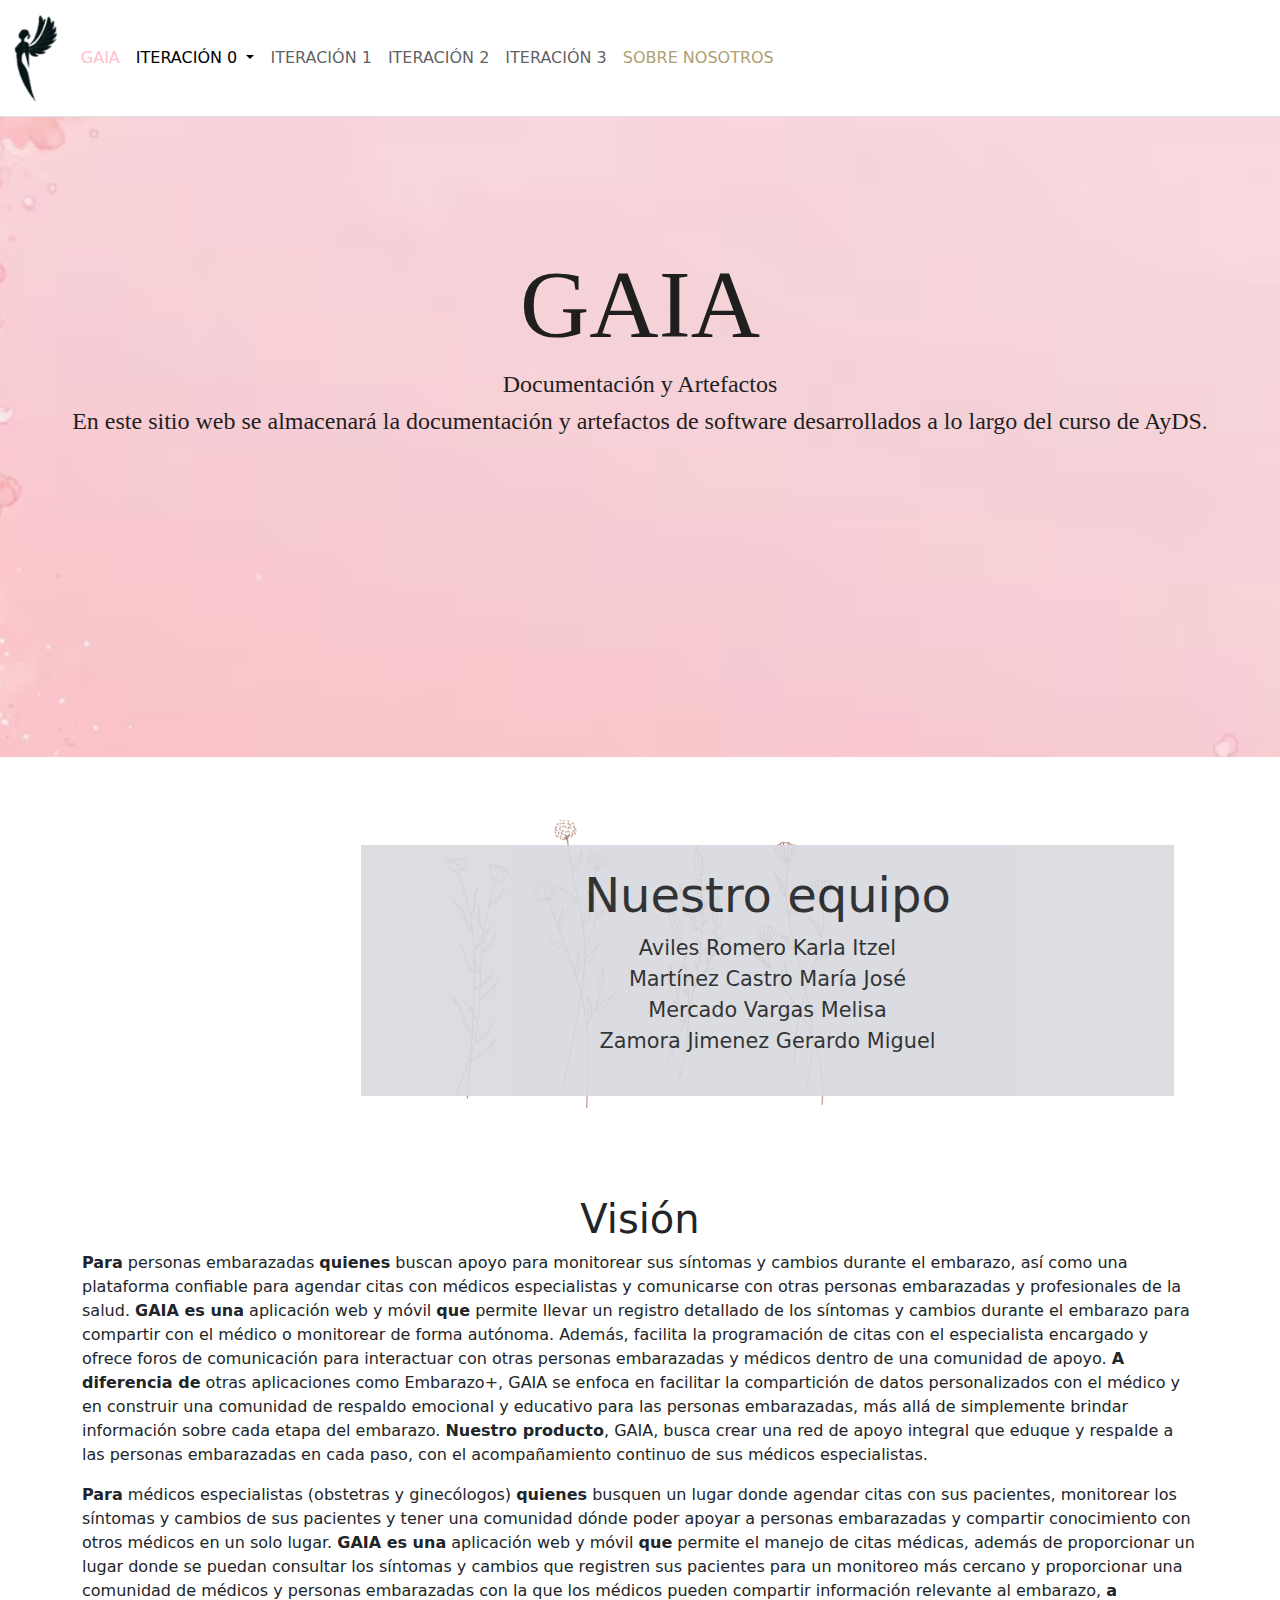
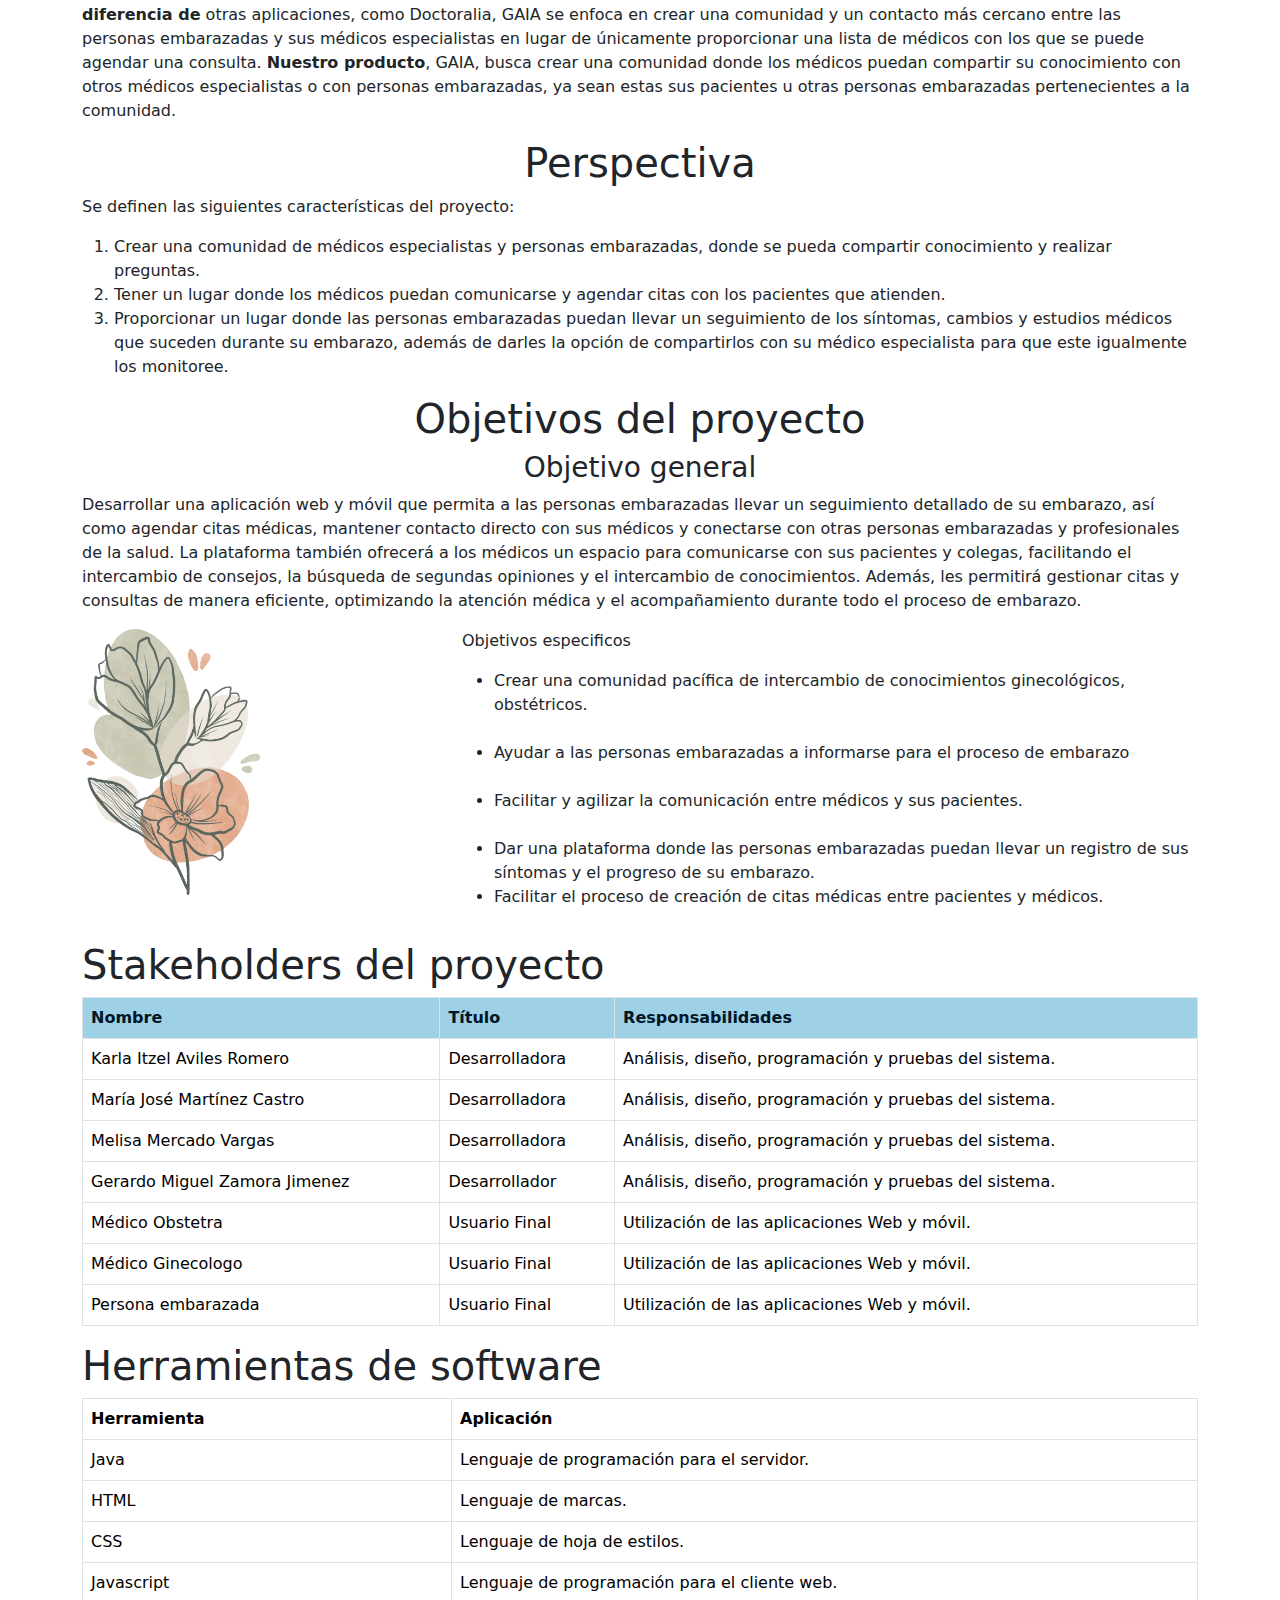
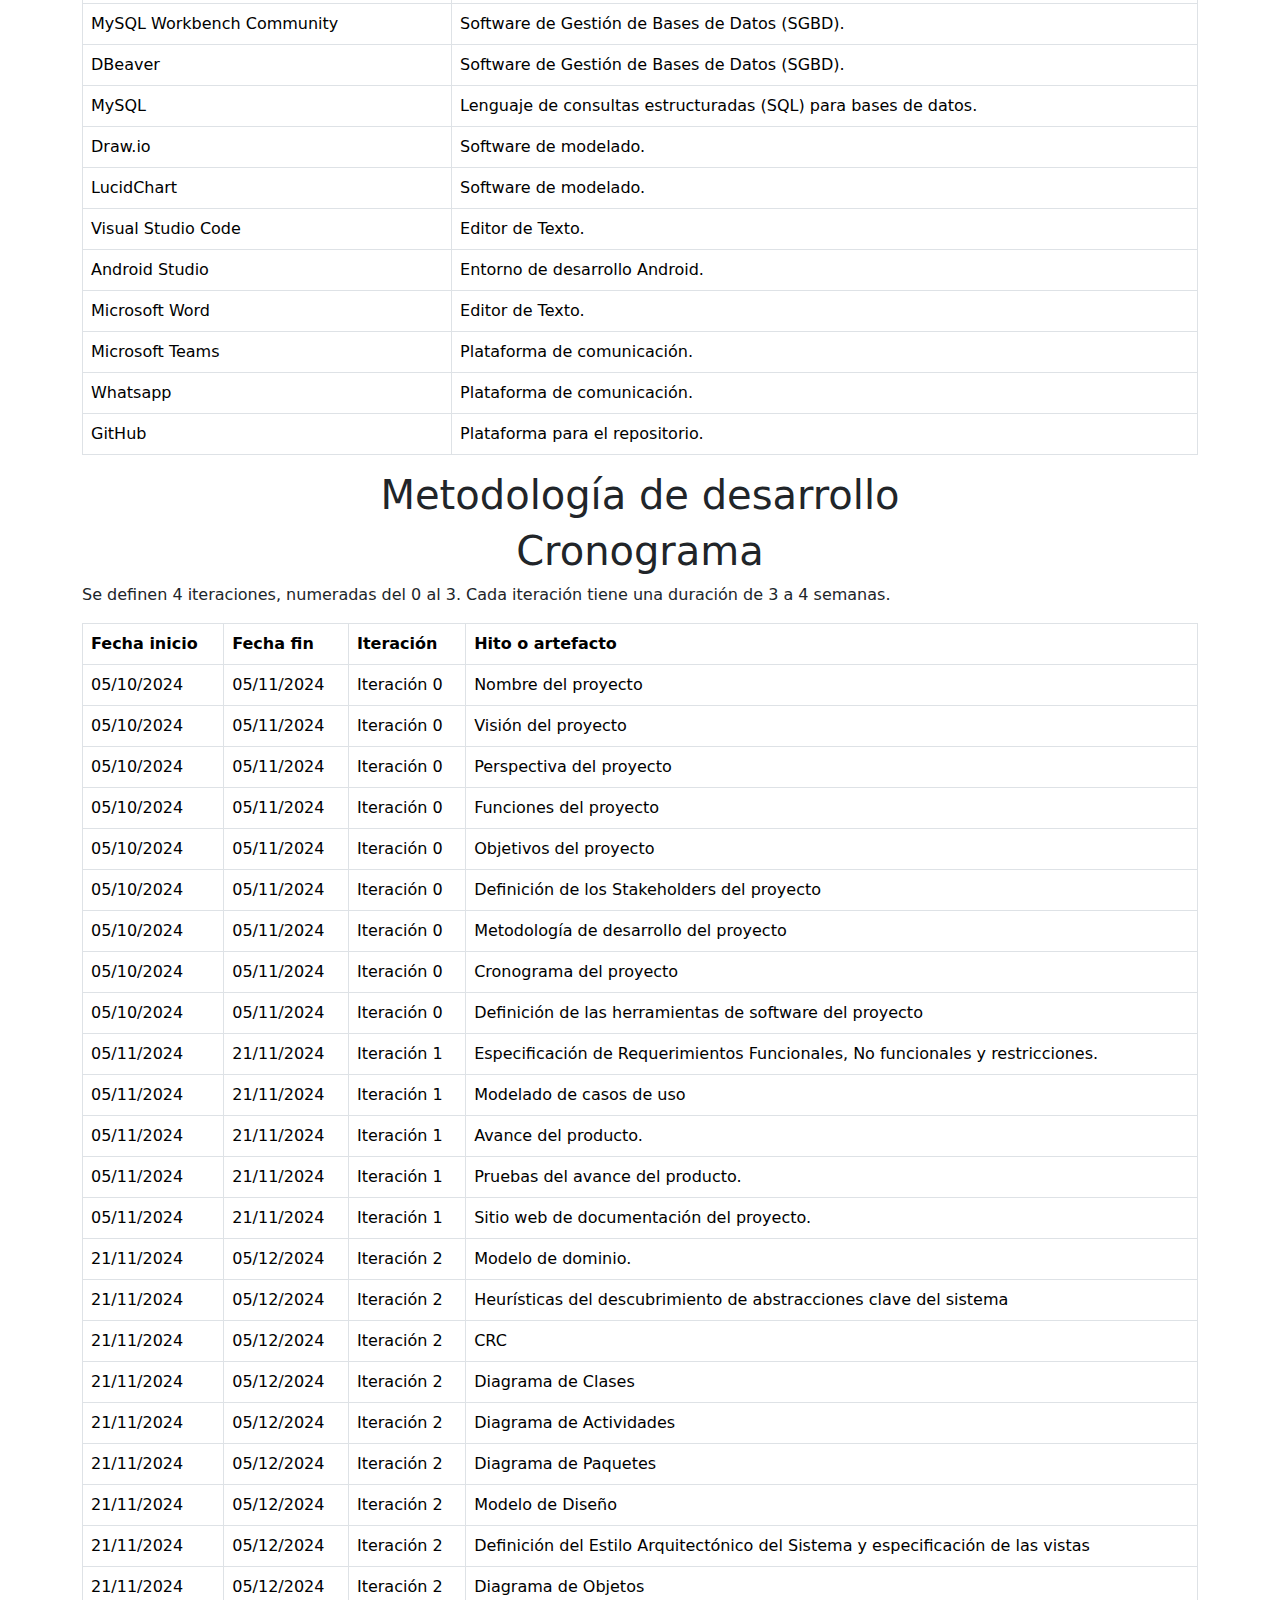
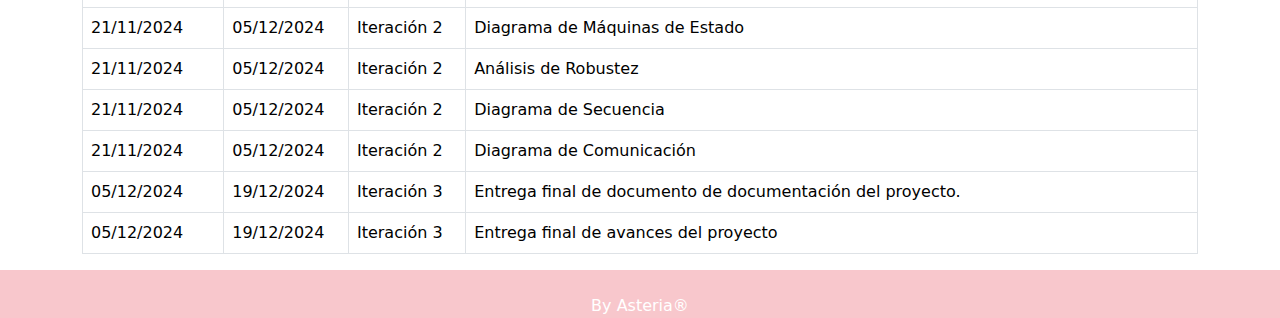
==== index.html @ d3765092 "diagrama de paquetes + fechas de iteraciones" ====
<!DOCTYPE html>
<html lang="en" dir="ltr">
  <head>
    <link href="https://cdn.jsdelivr.net/npm/bootstrap@5.3.3/dist/css/bootstrap.min.css" rel="stylesheet" integrity="sha384-QWTKZyjpPEjISv5WaRU9OFeRpok6YctnYmDr5pNlyT2bRjXh0JMhjY6hW+ALEwIH" crossorigin="anonymous">
    <script src="https://cdn.jsdelivr.net/npm/bootstrap@5.3.3/dist/js/bootstrap.bundle.min.js" integrity="sha384-YvpcrYf0tY3lHB60NNkmXc5s9fDVZLESaAA55NDzOxhy9GkcIdslK1eN7N6jIeHz" crossorigin="anonymous"></script>
    <meta charset="utf-8">
    <link rel="stylesheet" href="rhea.css" media="screen">
    <link id="u-theme-google-font" rel="stylesheet" href="https://fonts.googleapis.com/css?family=Roboto:100,100i,300,300i,400,400i,500,500i,700,700i,900,900i|Open+Sans:300,300i,400,400i,600,600i,700,700i,800,800i">
    <title>GAIA</title>
  </head>
  <body bgcolor="#000E29">
    <nav class="navbar navbar-expand-lg border-bottom" style="background-color: white;">
        <div class="container-fluid">
          <a class="navbar-brand" href="#"><img src="img/logo2.png" class="logo" alt="logo"></a>
          <button class="navbar-toggler" type="button" data-bs-toggle="collapse" data-bs-target="#navbarSupportedContent" aria-controls="navbarSupportedContent" aria-expanded="false" aria-label="Toggle navigation">
            <span class="navbar-toggler-icon"></span>
          </button>
          <div class="collapse navbar-collapse" id="navbarSupportedContent">
            <ul class="navbar-nav me-auto mb-2 mb-lg-0">
              <li class="nav-item">
                <a class="nav-link active" aria-current="page" href="#" style="color: pink;">GAIA</a>
              </li>
              <li class="nav-item dropdown">
                <a class="nav-link dropdown-toggle active" href="index.html" role="button" data-bs-toggle="dropdown" aria-expanded="false">
                  ITERACIÓN 0
                </a>
                <ul class="dropdown-menu">
                  <li><a class="dropdown-item" href="index.html">Inicio</a></li>
                  <li><a class="dropdown-item" href="requerimientos.html">RF, RNF, RX, BR</a></li>
                  <li><a class="dropdown-item" href="contexto.html">Diagramas de contexto</a></li>
                  <li><a class="dropdown-item" href="cdu.html">Casos de uso</a></li>
                  <li><a class="dropdown-item" href="domcrc.html">Modelo de dominio</a></li>
                  <li><a class="dropdown-item" href="clases.html">Diagrama de clases y E-R</a></li>
                  <li><a class="dropdown-item" href="paquetes.html">Diagrama de paquetes</a></li>
                </ul>
              </li>
              <li class="nav-item">
                <a class="nav-link" href="iter1.html">ITERACIÓN 1</a>
              </li>
              <li class="nav-item">
                <a class="nav-link" href="iter2.html">ITERACIÓN 2</a>
              </li>
              <li class="nav-item">
                <a class="nav-link" href="iter3.html">ITERACIÓN 3</a>
              </li>
              <li class="nav-item float-right ">
                <a class="nav-link" href="Asteria.html" style="color:#AD9F71">SOBRE NOSOTROS</a>
              </li>
            </ul>
          </div>
        </div>
      </nav>
      <section class="background_intro_rhea" name="nombre" id="nombre">
        <h1 class="h1_title"><center>GAIA</center></h1>
        <h5 class="text_title"><center>Documentación y Artefactos</center></h5>
        <h6 class="text_title"><center>En este sitio web se almacenará la documentación y artefactos de software desarrollados a lo largo del curso de AyDS.</center></h6>
      </section>
      <div class="container">
        <section name="descyequipo" id="descyequipo">
          <div class="contenedor">
            <div><center>
              <img src="img/flores.png" alt="flores" class="img_filo"></center>
            </div>
            <div class="filo_box">
                <h1 class="filo_title"><center>Nuestro equipo</center></h1>
              <center><p class="filo_text" align="center">Aviles Romero Karla Itzel<br>Martínez Castro María José<br>Mercado Vargas Melisa<br>Zamora Jimenez Gerardo Miguel</p></center>
            </div>
          </div>
        </section>
        <section name="descproy" id="justificacion">
          <h1 class=""><center>Visión</center></h1>
          <p><b>Para</b> personas embarazadas <b>quienes</b> buscan apoyo para monitorear sus síntomas y cambios 
            durante el embarazo, así como una plataforma confiable para agendar citas con médicos especialistas 
            y comunicarse con otras personas embarazadas y profesionales de la salud. 
            <b>GAIA es una</b> aplicación web y móvil <b>que</b> permite llevar un registro detallado de los síntomas 
            y cambios durante el embarazo para compartir con el médico o monitorear de forma autónoma. Además, 
            facilita la programación de citas con el especialista encargado y ofrece foros de comunicación para 
            interactuar con otras personas embarazadas y médicos dentro de una comunidad de apoyo. 
            <b>A diferencia de</b> otras aplicaciones como Embarazo+, GAIA se enfoca en facilitar la compartición de 
            datos personalizados con el médico y en construir una comunidad de respaldo emocional y educativo para las 
            personas embarazadas, más allá de simplemente brindar información sobre cada etapa del embarazo. 
            <b>Nuestro producto</b>, GAIA, busca crear una red de apoyo integral que eduque y respalde a las personas 
            embarazadas en cada paso, con el acompañamiento continuo de sus médicos especialistas.
          </p>
          <p><b>Para</b> médicos especialistas (obstetras y ginecólogos) <b>quienes</b> busquen un lugar donde agendar citas con sus pacientes,
          monitorear los síntomas y cambios de sus pacientes y tener una comunidad dónde poder apoyar a personas embarazadas y compartir conocimiento con 
          otros médicos en un solo lugar. <b>GAIA es una</b> aplicación web y móvil <b>que</b> permite el manejo de citas médicas,
          además de proporcionar un lugar donde se puedan consultar los síntomas y cambios que registren sus pacientes para un monitoreo más 
          cercano y proporcionar una comunidad de médicos y personas embarazadas con la que los médicos pueden compartir información relevante al
        embarazo, <b>a diferencia de</b> otras aplicaciones, como Doctoralia, GAIA se enfoca en crear una comunidad y un contacto más cercano
      entre las personas embarazadas y sus médicos especialistas en lugar de únicamente proporcionar una lista de médicos con los que se puede 
    agendar una consulta. <b>Nuestro producto</b>, GAIA, busca crear una comunidad donde los médicos puedan compartir su conocimiento
  con otros médicos especialistas o con personas embarazadas, ya sean estas sus pacientes u otras personas embarazadas pertenecientes a la comunidad.</p>

          <h1 class=""><center>Perspectiva</center></h1>
            <p>Se definen las siguientes características del proyecto:
              <ol>
                <li>Crear una comunidad de médicos especialistas y personas embarazadas, donde se pueda compartir 
                  conocimiento y realizar preguntas.
                </li>
                <li>Tener un lugar donde los médicos puedan comunicarse y agendar citas con los pacientes que atienden.</li>
                <li>Proporcionar un lugar donde las personas embarazadas puedan llevar un seguimiento de los síntomas, cambios y estudios médicos que 
                  suceden durante su embarazo, además de darles la opción de compartirlos con su médico especialista para que este igualmente los monitoree.
                </li>
              </ol>
            </p>

          <!--<h1 class=""><center>Justificación</center></h1>
          <p class="">
            El embarazo es una etapa de gran vulnerabilidad para la persona gestante, 
           que su cuerpo experimenta numerosos cambios físicos, hormonales y emocionales. A menudo, 
           la falta de educación y acceso a información adecuada sobre el tema deja a muchas personas
            embarazadas sintiéndose desorientadas y en constante búsqueda de orientación. Por otro 
            lado, muchos especialistas en salud, como obstetras y ginecólogos, buscan formas efectivas
             de compartir información y mantenerse más cercanos a sus pacientes, utilizando diversos 
             medios de comunicación para lograrlo.
          </p>-->
        </section>
        <section name="obj_estra" id="obj_estra">
          <div class="contenedor2">
            <h1 class=""><center>Objetivos del proyecto</center></h1>
            <h3 ><center>Objetivo general</center></h3>
            <p class="">Desarrollar una aplicación web y móvil que permita a las personas 
              embarazadas llevar un seguimiento detallado de su embarazo, así como agendar citas
               médicas, mantener contacto directo con sus médicos y conectarse con otras personas
                embarazadas y profesionales de la salud. La plataforma también ofrecerá a los médicos 
                un espacio para comunicarse con sus pacientes y colegas, facilitando el intercambio 
                de consejos, la búsqueda de segundas opiniones y el intercambio de conocimientos. 
                Además, les permitirá gestionar citas y consultas de manera eficiente, optimizando
                 la atención médica y el acompañamiento durante todo el proceso de embarazo.</p>
              <div class="row">
                <div class="col-4">
                  <img src="img/flores.webp" alt="manosyestrellas" class="imgVal">
                </div>
                <div class="col-8">
                  <p class="">Objetivos especificos</p>
                  <ul class="checklist">
                    <li class="">Crear una comunidad pacífica de intercambio de conocimientos ginecológicos,
                      obstétricos.</li> <br>
                    <li class="">Ayudar a las personas embarazadas a informarse para el proceso de embarazo</li><br>
                    <li class="">Facilitar y agilizar la comunicación entre médicos y sus pacientes.</li><br>
                    <li class="">Dar una plataforma donde las personas embarazadas puedan llevar un registro de sus síntomas y el progreso de su embarazo. </li>
                    <li class="">Facilitar el proceso de creación de citas médicas entre pacientes y médicos.</li>
                  </ul>
                </div>
              </div>
          </div>
        </section>
        <h1 class="mt-3">Stakeholders del proyecto</h1>

        <table class="table table-bordered">
          <thead >
            <th style="background-color: #9ED0E6; color:#011627">
              Nombre
            </th>
            <th style="background-color: #9ED0E6; color:#011627">
              Título
            </th>
            <th style="background-color: #9ED0E6; color:#011627">
              Responsabilidades
            </th>
          </thead>
          <tbody>
            <tr>
              <td>
                Karla Itzel Aviles Romero
              </td>
              <td>
                Desarrolladora
              </td>
              <td>
                Análisis, diseño, programación y pruebas del sistema.
              </td>
            </tr>
            <tr>
              <td>
                María José Martínez Castro
              </td>
              <td>
                Desarrolladora
              </td>
              <td>
                Análisis, diseño, programación y pruebas del sistema.
              </td>
            </tr>
            <tr>
              <td>
                Melisa Mercado Vargas
              </td>
              <td>
                Desarrolladora
              </td>
              <td>
                Análisis, diseño, programación y pruebas del sistema.
              </td>
            </tr>
            <tr>
              <td>
                Gerardo Miguel Zamora Jimenez
              </td>
              <td>
                Desarrollador
              </td>
              <td>
                Análisis, diseño, programación y pruebas del sistema.
              </td>
            </tr>
            <tr>
              <td>
                Médico Obstetra
              </td>
              <td>
                Usuario Final
              </td>
              <td>
                Utilización de las aplicaciones Web y móvil.
              </td>
            </tr>
            <tr>
              <td>
                Médico Ginecologo
              </td>
              <td>
                Usuario Final
              </td>
              <td>
                Utilización de las aplicaciones Web y móvil.
              </td>
            </tr>
            <tr>
              <td>
                Persona embarazada
              </td>
              <td>
                Usuario Final
              </td>
              <td>
                Utilización de las aplicaciones Web y móvil.
              </td>
            </tr>
          </tbody>
        </table>
    
        <h1 class="mt-3">Herramientas de software</h1>
        <table class="table table-bordered">
          <thead>
            <th>
              Herramienta
            </th>
            <th>
              Aplicación
            </th>
          </thead>
          <tbody>
            <tr>
              <td>
                Java
              </td>

              <td>
                Lenguaje de programación para el servidor.
              </td>
            </tr>
            <tr>
              <td>
                HTML
              </td>

              <td>
                Lenguaje de marcas.
              </td>
            </tr>
            <tr>
              <td>
                CSS
              </td>

              <td>
                Lenguaje de hoja de estilos.
              </td>
            </tr>
            <tr>
              <td>
                Javascript
              </td>

              <td>
                Lenguaje de programación para el cliente web.
              </td>
            </tr>
            <tr>
              <td>
                MySQL Workbench Community
              </td>

              <td>
                Software de Gestión de Bases de Datos (SGBD).
              </td>
            </tr>
            <tr>
              <td>
                DBeaver
              </td>

              <td>
                Software de Gestión de Bases de Datos (SGBD).
              </td>
            </tr>
            <tr>
              <td>
                MySQL
              </td>
              <td>
                Lenguaje de consultas estructuradas (SQL) para bases de datos.
              </td>
            </tr>
            <tr>
              <td>
                Draw.io
              </td>
              <td>
                Software de modelado.
              </td>
            </tr>
            <tr>
              <td>
                LucidChart
              </td>
              <td>
                Software de modelado.
              </td>
            </tr>
            <tr>
              <td>
                Visual Studio Code
              </td>
              <td>
                Editor de Texto.
              </td>
            </tr>
            <tr>
              <td>
                Android Studio
              </td>
              <td>
                Entorno de desarrollo Android.
              </td>
            </tr>
            <tr>
              <td>
                Microsoft Word
              </td>
              <td>
                Editor de Texto.
              </td>
            </tr>
            <tr>
              <td>
                Microsoft Teams
              </td>
              <td>
                Plataforma de comunicación.
              </td>
            </tr>
            <tr>
              <td>
                Whatsapp
              </td>
              <td>
                Plataforma de comunicación.
              </td>
            </tr>
            <tr>
              <td>
                GitHub
              </td>
              <td>
                Plataforma para el repositorio.
              </td>
            </tr>
          </tbody>
        </table>

      <h1 class=""><center>Metodología de desarrollo</center></h1>

      <h1 class=""><center>Cronograma</center></h1>
      <p>Se definen 4 iteraciones, numeradas del 0 al 3. Cada iteración tiene una duración de 3 a 4 semanas.
      </p>
      <table class="table table-bordered">
        <thead>
          <th>Fecha inicio</th>
          <th>Fecha fin</th>
          <th>Iteración</th>
        <th>Hito o artefacto</th>
      </thead>
      <tbody>
        <tr>
          <td>
            05/10/2024
          </td>
          <td>
            05/11/2024
          </td>
          <td>
            Iteración 0
          </td>
          <td>
            Nombre del proyecto
          </td>
        </tr>
        <tr>
          <td>
            05/10/2024
          </td>
          <td>
            05/11/2024
          </td>
          <td>
            Iteración 0
          </td>
          <td>
            Visión del proyecto
          </td>
        </tr>
        <tr>
          <td>
            05/10/2024
          </td>
          <td>
            05/11/2024
          </td>
          <td>
            Iteración 0
          </td>
          <td>
            Perspectiva del proyecto
          </td>
        </tr>
        <tr>
          <td>
            05/10/2024
          </td>
          <td>
            05/11/2024
          </td>
          <td>
            Iteración 0
          </td>
          <td>
            Funciones del proyecto
          </td>
        </tr>
        <tr>
          <td>
            05/10/2024
          </td>
          <td>
            05/11/2024
          </td>
          <td>
            Iteración 0
          </td>
          <td>
            Objetivos del proyecto
          </td>
        </tr>
        <tr>
          <td>
            05/10/2024
          </td>
          <td>
            05/11/2024
          </td>
          <td>
            Iteración 0
          </td>
          <td>
            Definición de los Stakeholders del proyecto
          </td>
        </tr>
        <tr>
          <td>
            05/10/2024
          </td>
          <td>
            05/11/2024
          </td>
          <td>
            Iteración 0
          </td>
          <td>
            Metodología de desarrollo del proyecto
          </td>
        </tr>
        <tr>
          <td>
            05/10/2024
          </td>
          <td>
            05/11/2024
          </td>
          <td>
            Iteración 0
          </td>
          <td>
            Cronograma del proyecto
          </td>
        </tr>
        <tr>
          <td>
            05/10/2024
          </td>
          <td>
            05/11/2024
          </td>
          <td>
            Iteración 0
          </td>
          <td>
            Definición de las herramientas de software del proyecto
          </td>
        </tr>
        <tr>
          <td>
            05/11/2024
          </td>
          <td>
            21/11/2024
          </td>
          <td>
            Iteración 1
          </td>
          <td>
            Especificación de Requerimientos Funcionales, No funcionales y restricciones.
          </td>
        </tr>
        <tr>
          <td>
            05/11/2024
          </td>
          <td>
            21/11/2024
          </td>
          <td>
            Iteración 1
          </td>
          <td>
            Modelado de casos de uso
          </td>
        </tr>
        <tr>
          <td>
            05/11/2024
          </td>
          <td>
            21/11/2024
          </td>
          <td>
            Iteración 1
          </td>
          <td>
            Avance del producto. 
          </td>
        </tr>
        <tr>
          <td>
            05/11/2024
          </td>
          <td>
            21/11/2024
          </td>
          <td>
            Iteración 1
          </td>
          <td>
            Pruebas del avance del producto.
          </td>
        </tr>
        <tr>
          <td>
            05/11/2024
          </td>
          <td>
            21/11/2024
          </td>
          <td>
            Iteración 1
          </td>
          <td>
            Sitio web de documentación del proyecto.
          </td>
        </tr>
        <tr>
          <td>
            21/11/2024
          </td>
          <td>
            05/12/2024
          </td>
          <td>
            Iteración 2
          </td>
          <td>
            Modelo de dominio.
          </td>
        </tr>
        <tr>
          <td>
            21/11/2024
          </td>
          <td>
            05/12/2024
          </td>
          <td>
            Iteración 2
          </td>
          <td>
            Heurísticas del descubrimiento de abstracciones clave del sistema
          </td>
        </tr>
        <tr>
          <td>
            21/11/2024
          </td>
          <td>
            05/12/2024
          </td>
          <td>
            Iteración 2
          </td>
          <td>
            CRC
          </td>
        </tr>
        <tr>
          <td>
            21/11/2024
          </td>
          <td>
            05/12/2024
          </td>
          <td>
            Iteración 2
          </td>
          <td>
            Diagrama de Clases
          </td>
        </tr>
        <tr>
          <td>
            21/11/2024
          </td>
          <td>
            05/12/2024
          </td>
          <td>
            Iteración 2
          </td>
          <td>
            Diagrama de Actividades
          </td>
        </tr>
        <tr>
          <td>
            21/11/2024
          </td>
          <td>
            05/12/2024
          </td>
          <td>
            Iteración 2
          </td>
          <td>
            Diagrama de Paquetes
          </td>
        </tr>
        <tr>
          <td>
            21/11/2024
          </td>
          <td>
            05/12/2024
          </td>
          <td>
            Iteración 2
          </td>
          <td>
           Modelo de Diseño
          </td>
        </tr>
        <tr>
          <td>
            21/11/2024
          </td>
          <td>
            05/12/2024
          </td>
          <td>
            Iteración 2
          </td>
          <td>
            Definición del Estilo Arquitectónico del Sistema y especificación de las vistas
          </td>
        </tr>
        <tr>
          <td>
            21/11/2024
          </td>
          <td>
            05/12/2024
          </td>
          <td>
            Iteración 2
          </td>
          <td>
            Diagrama de Objetos
          </td>
        </tr>
        <tr>
          <td>
            21/11/2024
          </td>
          <td>
            05/12/2024
          </td>
          <td>
            Iteración 2
          </td>
          <td>
            Diagrama de Máquinas de Estado

          </td>
        </tr>
        <tr>
          <td>
            21/11/2024
          </td>
          <td>
            05/12/2024
          </td>
          <td>
            Iteración 2
          </td>
          <td>
            Análisis de Robustez

          </td>
        </tr>
        <tr>
          <td>
            21/11/2024
          </td>
          <td>
            05/12/2024
          </td>
          <td>
            Iteración 2
          </td>
          <td>
           Diagrama de Secuencia
          </td>
        </tr>
        <tr>
          <td>
            21/11/2024
          </td>
          <td>
            05/12/2024
          </td>
          <td>
            Iteración 2
          </td>
          <td>
           Diagrama de Comunicación
          </td>
        </tr>
        <tr>
          <td>
            05/12/2024
          </td>
          <td>
            19/12/2024
          </td>
          <td>
            Iteración 3
          </td>
          <td>
           Entrega final de documento de documentación del proyecto.
          </td>
        </tr>
        <tr>
          <td>
            05/12/2024
          </td>
          <td>
            19/12/2024
          </td>
          <td>
            Iteración 3
          </td>
          <td>
           Entrega final de avances del proyecto
          </td>
        </tr>
      </tbody>
      </table>

    </div>



    <footer name="footer" id="footer" class="footer">
      <br>
      <center>By Asteria®</center>
          </footer>
  </body>
</html>
---- rhea.css ----
/*header y navbar*/
.header {
    list-style-type: none;
    margin: 0;
    padding: 0;
    overflow: hidden;
    background-color: #000E29;
    height: 90px;
    margin-bottom: -60px;
    display: block;
  }
  
  .header_item {
    float: right;
  }
  
  .header_link {
    display: block;
    color: #979DAC;
    text-align: center;
    padding: 14px 16px;
    text-decoration: none;
    font-size: 100%;
    padding-top: 30%;
  }
  
  
  .active {
    color: #AD9F71;
  }
  
  .logo{
    max-width: 90px;
    max-height: 90px;
    float: left;
    padding-left: 2%;
  }
  /*titulo y eslogan*/
  .background_intro{
    background-image: url("img/estrellas.jpg");
    background-size: cover;
     height: 80%;
     width: auto;
     margin-left: -10px;
     margin-right: -10px;
  }
  
  .background_intro_rhea{
    background-image: url("img/section1.png");
    background-size: cover;
    height: 40rem;
     width: auto;
     margin-left: -10px;
     margin-right: -10px;
  }
  
  .h1_title{
    font-size: 600%;
    color: #1F1F1F;
    padding-top: 10%;
    font-family: Georgia, 'Times New Roman', Times, serif;
  }
  
  .text_title{
    font-size: 150%;
    color: #1F1F1F;
    font-family: Georgia, 'Times New Roman', Times, serif;
  }
  
  /*Misión y visión*/
  .titulo_mv{
    color: #000;
    font-size: 300%;
  }
  
  .text_mv{
    font-size: 130%;
    color: #000;
  }
  .column {
    float: left;
    width: 35%;
    padding-left: 10%;
  }
  
  .row:after {
    content: "";
    display: table;
    clear: both;
  }
  /*filosofía*/
  
  .img_filo {
    flex: 50%;
    max-width: 40%;
    padding: 0 4px;
    opacity: 0.7;
  }
  
  @media screen and (max-width: 800px) {
    .img_filo {
      flex: 50%;
      max-width: 50%;
    }
  }
  
  .contenedor{
    position: relative;
  }
  
  .filo_box{
    position: absolute;
    background-color: #d7d9de;
    opacity: 0.9;
    color: black;
    padding-top: 2%;
    padding-bottom: 2%;
    padding-left: 20%;
    padding-right: 20%;
    display: inline-block;
    text-align: center;
    top: 20%;
    left: 25%;
    text-shadow: #1B1D22;
    text-wrap: balance;
  }
  
  .filo_title{
  font-size: 300%;
  color: #1B1D22;
  }
  
  .filo_text{
    font-size: 130%;
    color: #1B1D22;
    opacity: 100;
  }
  
  .filo_box > img{
      display: block;
  }
  
  @media screen and (max-width: 800px) {
    .filo_box{
      flex: 50%;
      max-width: 50%;
    }
  }
  /*Texto e img objetivo*/
  .imgVal{
    width: 50%;
    height: auto;
  }
  .textVal{
    font-size: 130%;
    color: #000;
    
  }
  
  .txtObj{
    font-size: 130%;
    color: #000;
    margin-left: 1%;
  }
  
  /*Valores*/
  .textVal1{
    font-size: 150%;
    text-align: center;
    color: #000;
  }
  
  .grid-container{
    display: grid;
    grid-template-columns: auto auto auto;
    padding: 10px;
  }
  
  .grid-item {
    padding: 20px;
  }
  
  .grid-title{
    font-size: 160%;
    font-weight: bold;
    text-align: center;
    color: #BBC0C9;
  }
  
  .grid-text{
    font-size: 120%;
    text-align: center;
    padding-left: 20%;
    padding-right: 20%;
    color: #BBC0C9;
  }
  
  i {
    background: #9B8C59;
    border-radius: 10%;
    font-size: 10%;
    text-align: center;
    border-radius: 50%;
    display:inline-block;
    padding: 7%;
  }
  
  .icon {
    display:block;
    width: 50px;
    height: auto;
  }
  
  /*politicas*/
  .container3{
    padding-left: 10%;
    padding-right: 10%;
  }
  
  .textPol{
    font-size: 120%;
    color: #BBC0C9;
  }
  
  /*Footer*/
  .footer {
     position:relative;
     width: 100%;
     height: 10%;
     background-color: #F8C7CC;
     color: white;
     bottom: 0%;
  }
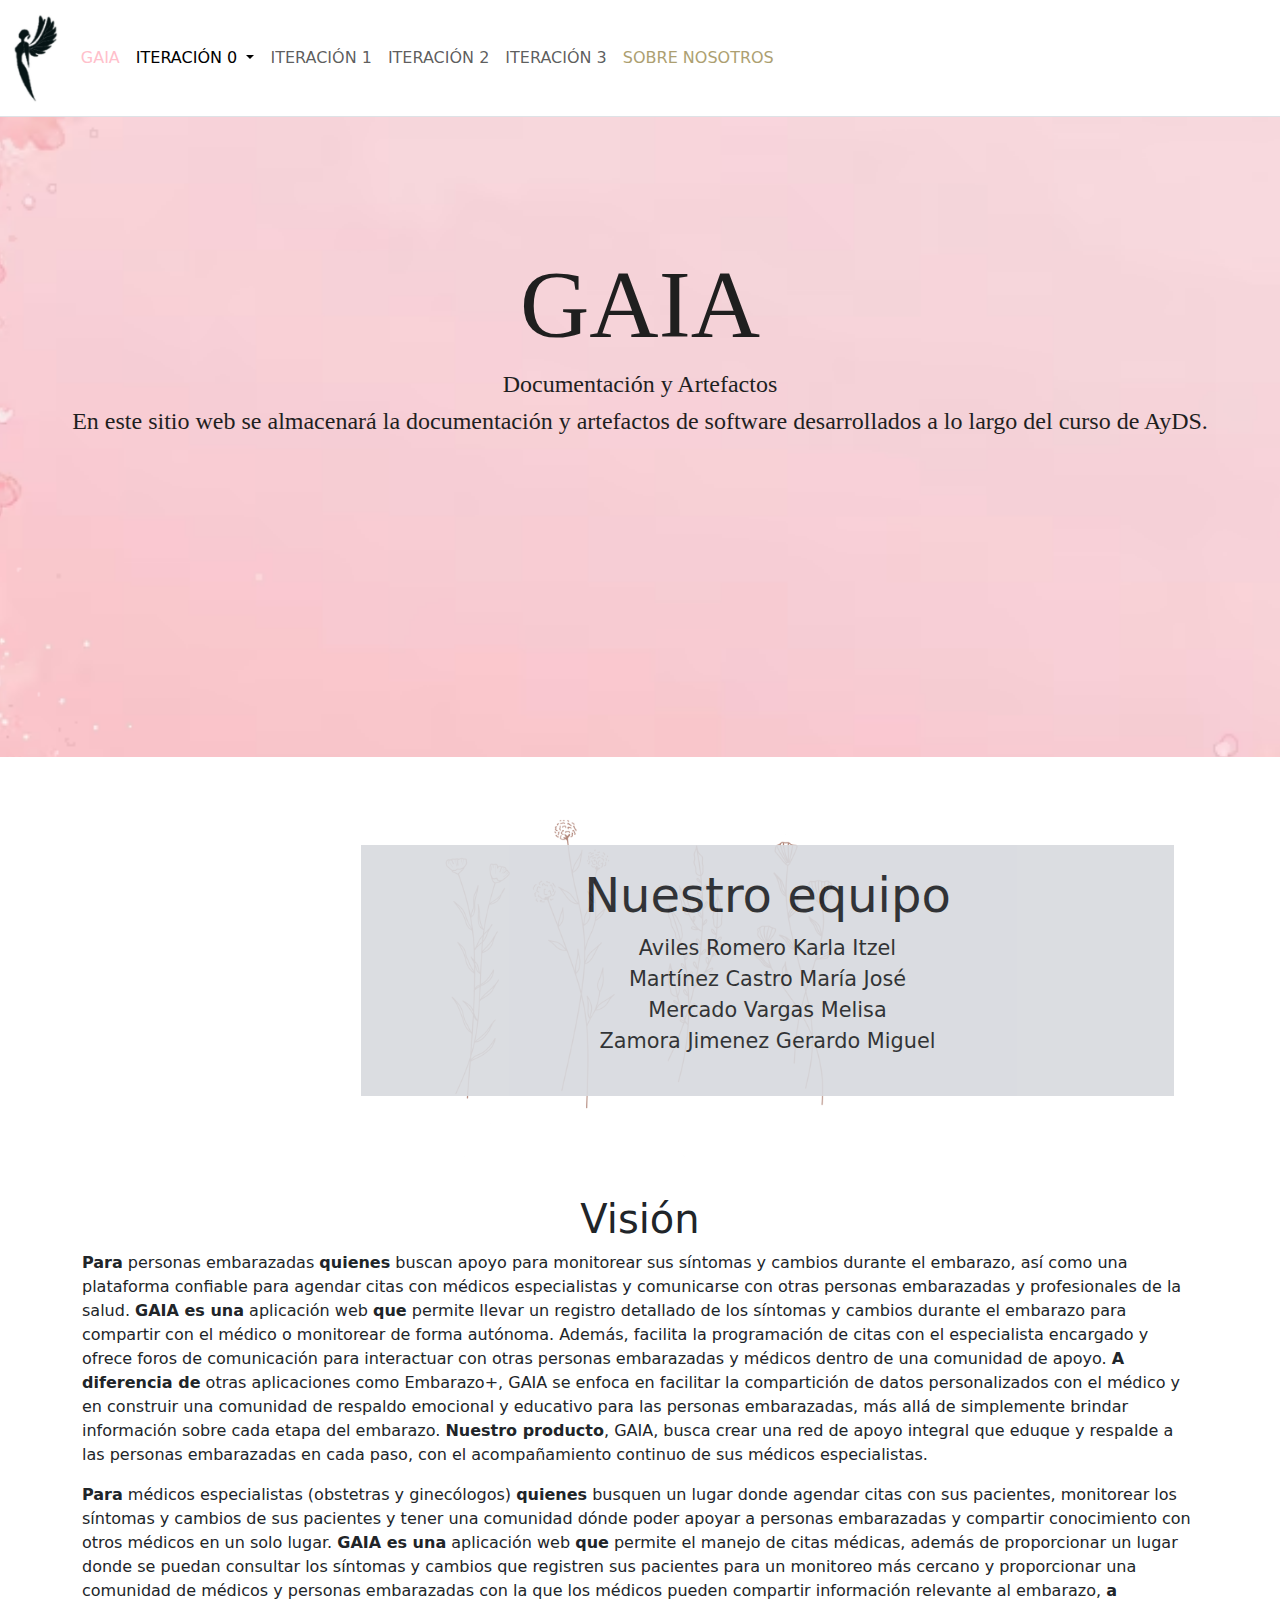
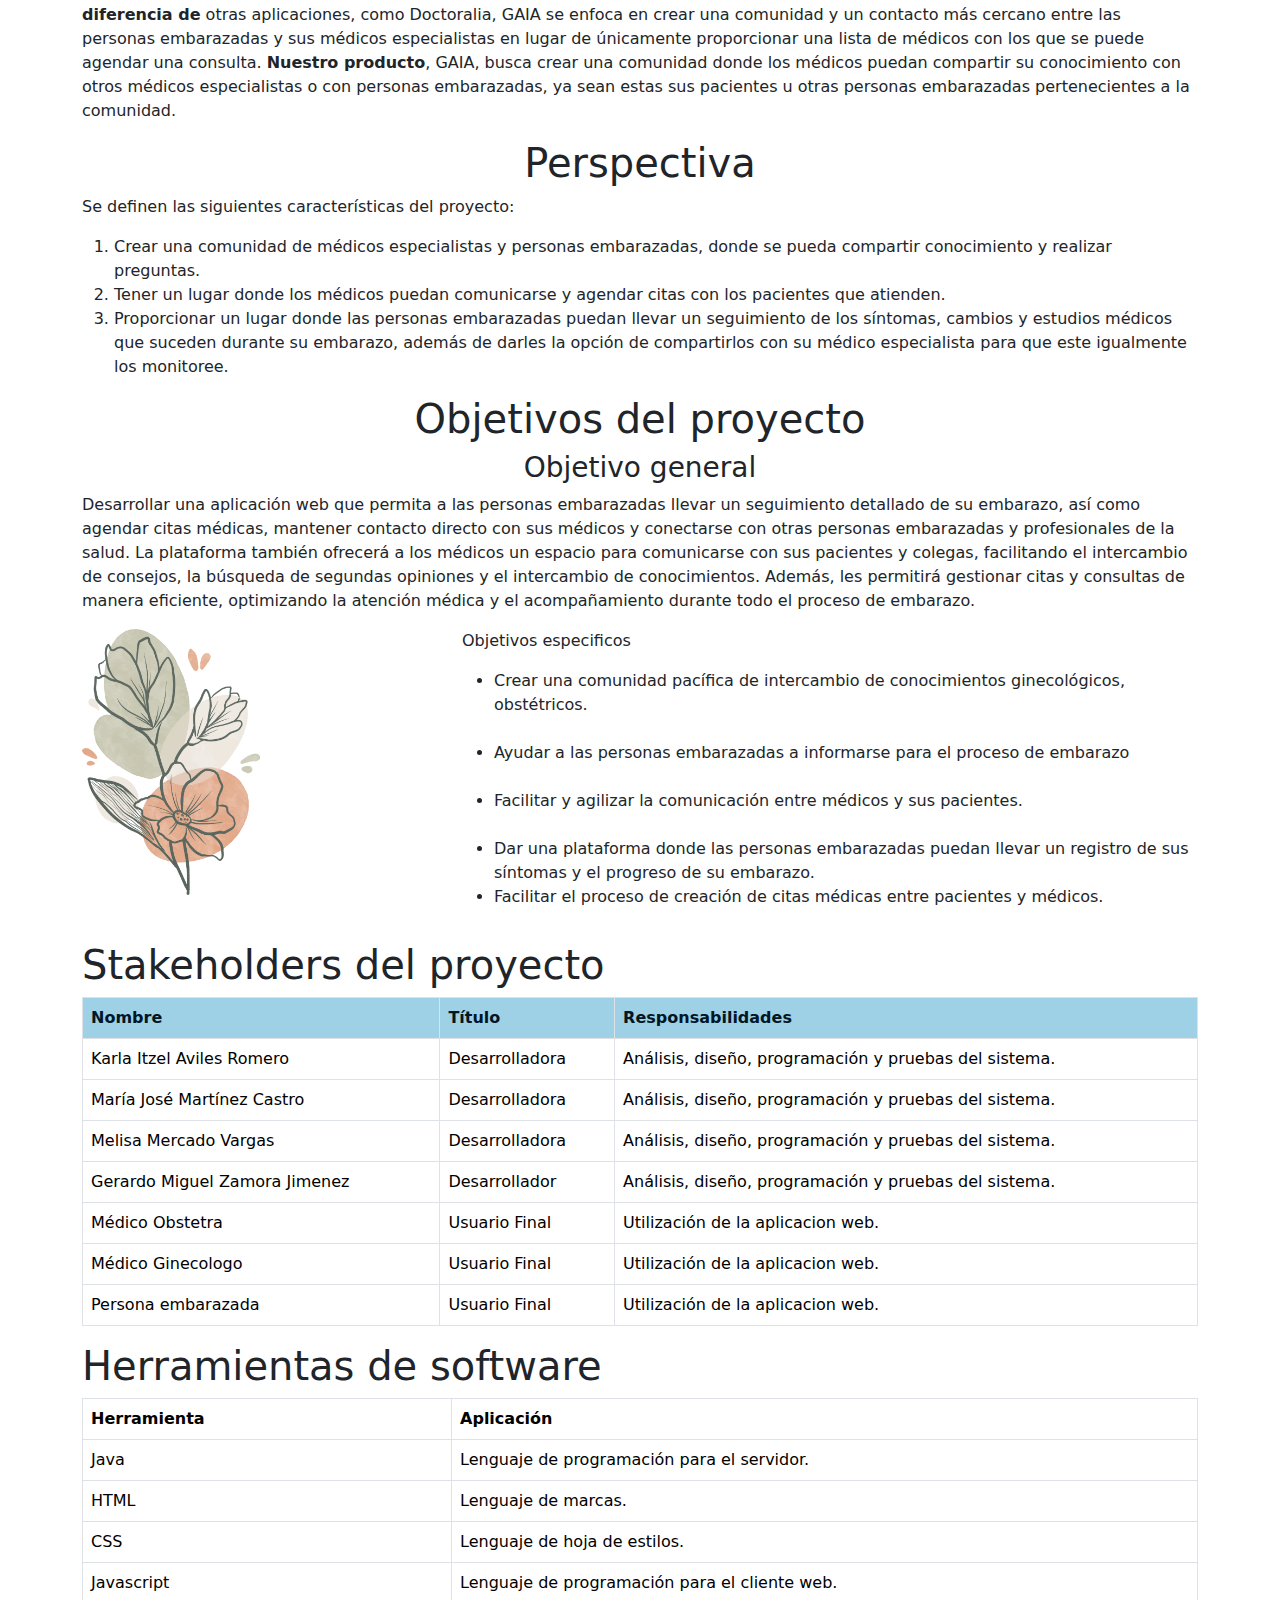
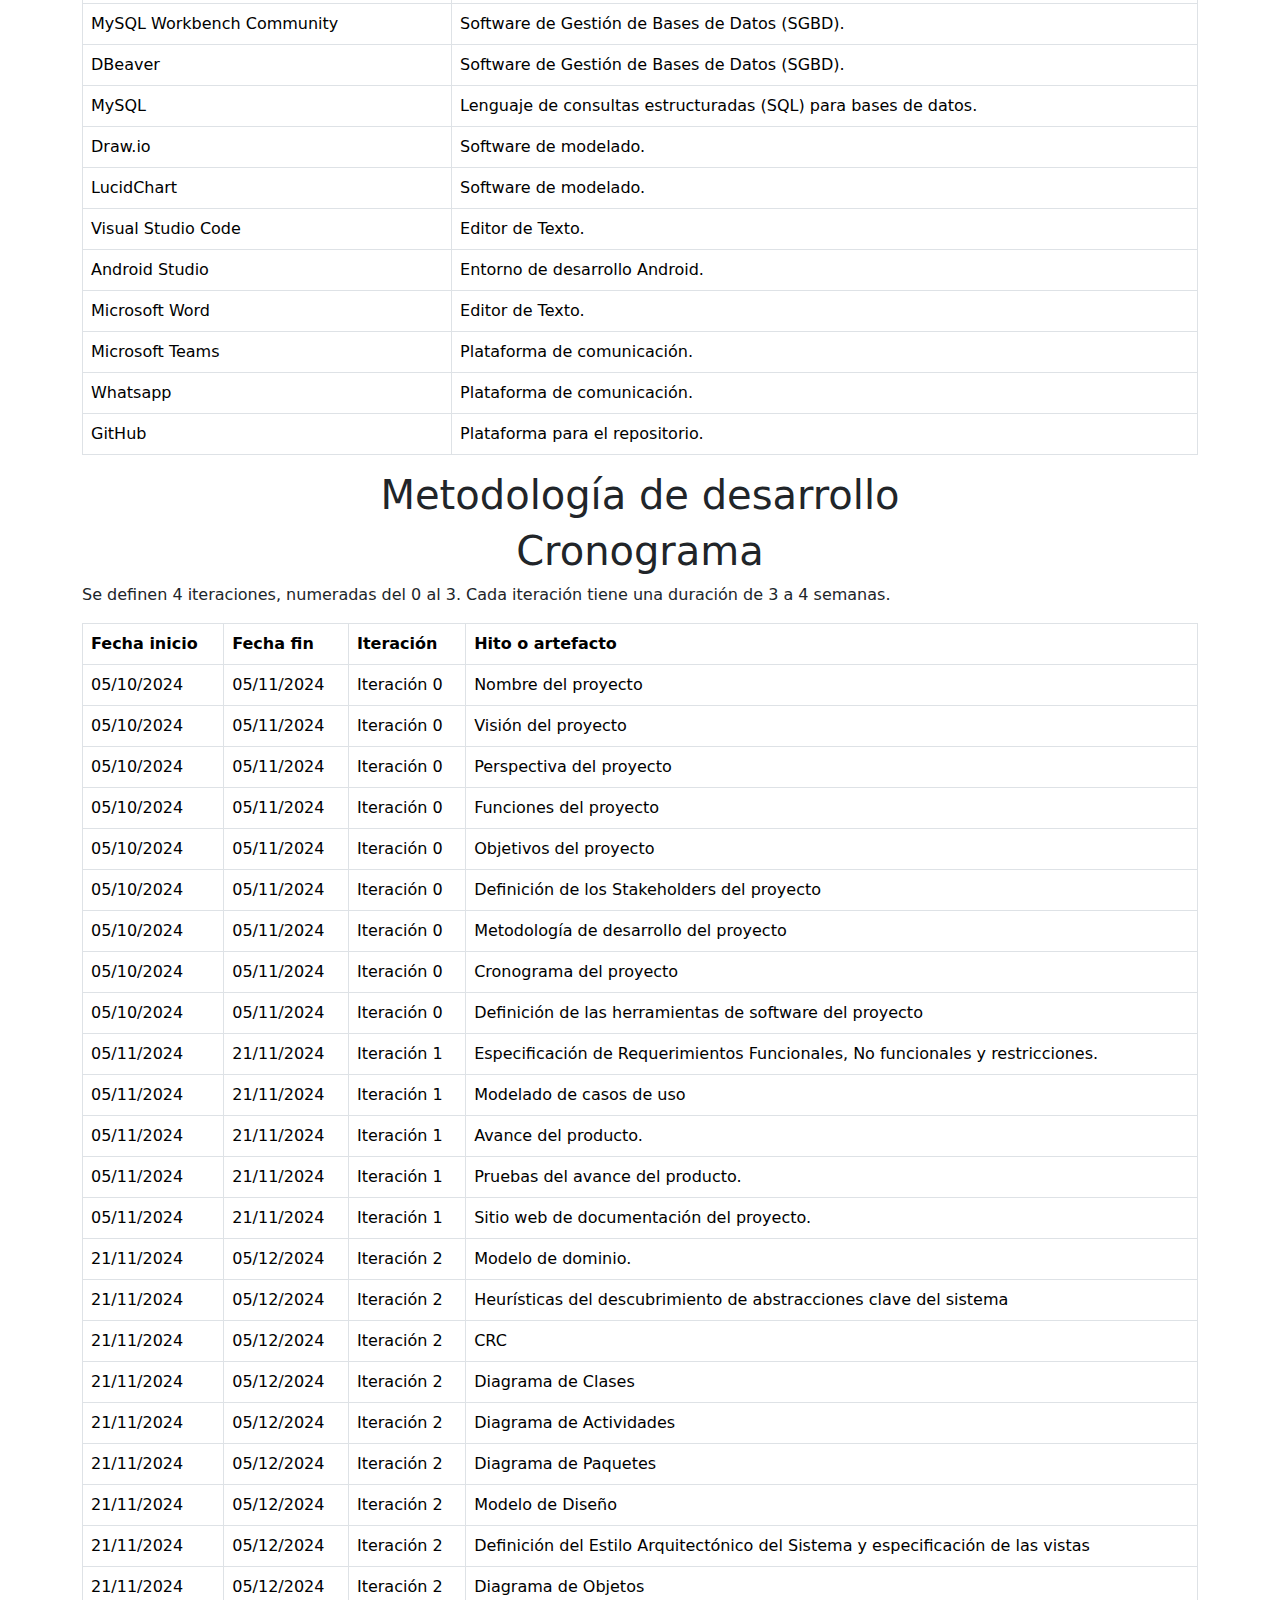
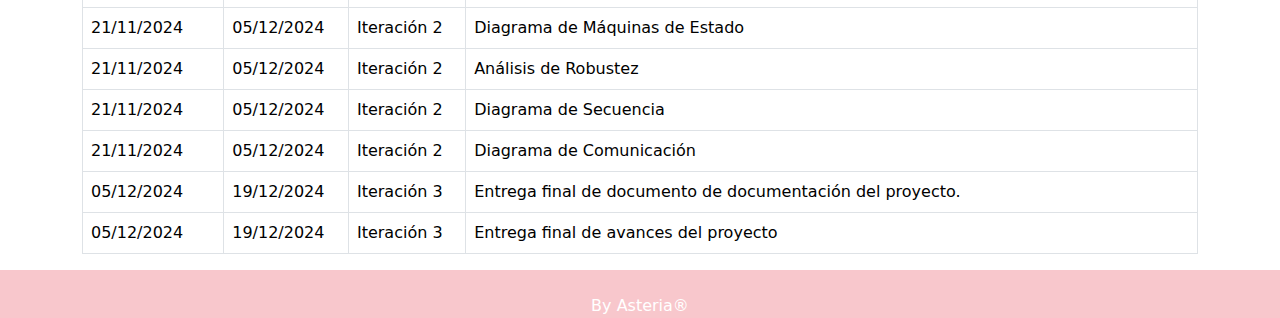
==== commit e904ba6f: "headers y requerimientos" ====
--- a/index.html
+++ b/index.html
@@ -1,111 +1,153 @@
 <!DOCTYPE html>
 <html lang="en" dir="ltr">
-  <head>
-    <link href="https://cdn.jsdelivr.net/npm/bootstrap@5.3.3/dist/css/bootstrap.min.css" rel="stylesheet" integrity="sha384-QWTKZyjpPEjISv5WaRU9OFeRpok6YctnYmDr5pNlyT2bRjXh0JMhjY6hW+ALEwIH" crossorigin="anonymous">
-    <script src="https://cdn.jsdelivr.net/npm/bootstrap@5.3.3/dist/js/bootstrap.bundle.min.js" integrity="sha384-YvpcrYf0tY3lHB60NNkmXc5s9fDVZLESaAA55NDzOxhy9GkcIdslK1eN7N6jIeHz" crossorigin="anonymous"></script>
-    <meta charset="utf-8">
-    <link rel="stylesheet" href="rhea.css" media="screen">
-    <link id="u-theme-google-font" rel="stylesheet" href="https://fonts.googleapis.com/css?family=Roboto:100,100i,300,300i,400,400i,500,500i,700,700i,900,900i|Open+Sans:300,300i,400,400i,600,600i,700,700i,800,800i">
-    <title>GAIA</title>
-  </head>
-  <body bgcolor="#000E29">
-    <nav class="navbar navbar-expand-lg border-bottom" style="background-color: white;">
-        <div class="container-fluid">
-          <a class="navbar-brand" href="#"><img src="img/logo2.png" class="logo" alt="logo"></a>
-          <button class="navbar-toggler" type="button" data-bs-toggle="collapse" data-bs-target="#navbarSupportedContent" aria-controls="navbarSupportedContent" aria-expanded="false" aria-label="Toggle navigation">
-            <span class="navbar-toggler-icon"></span>
-          </button>
-          <div class="collapse navbar-collapse" id="navbarSupportedContent">
-            <ul class="navbar-nav me-auto mb-2 mb-lg-0">
-              <li class="nav-item">
-                <a class="nav-link active" aria-current="page" href="#" style="color: pink;">GAIA</a>
-              </li>
-              <li class="nav-item dropdown">
-                <a class="nav-link dropdown-toggle active" href="index.html" role="button" data-bs-toggle="dropdown" aria-expanded="false">
-                  ITERACIÓN 0
-                </a>
-                <ul class="dropdown-menu">
-                  <li><a class="dropdown-item" href="index.html">Inicio</a></li>
-                  <li><a class="dropdown-item" href="requerimientos.html">RF, RNF, RX, BR</a></li>
-                  <li><a class="dropdown-item" href="contexto.html">Diagramas de contexto</a></li>
-                  <li><a class="dropdown-item" href="cdu.html">Casos de uso</a></li>
-                  <li><a class="dropdown-item" href="domcrc.html">Modelo de dominio</a></li>
-                  <li><a class="dropdown-item" href="clases.html">Diagrama de clases y E-R</a></li>
-                  <li><a class="dropdown-item" href="paquetes.html">Diagrama de paquetes</a></li>
-                </ul>
-              </li>
-              <li class="nav-item">
-                <a class="nav-link" href="iter1.html">ITERACIÓN 1</a>
-              </li>
-              <li class="nav-item">
-                <a class="nav-link" href="iter2.html">ITERACIÓN 2</a>
-              </li>
-              <li class="nav-item">
-                <a class="nav-link" href="iter3.html">ITERACIÓN 3</a>
-              </li>
-              <li class="nav-item float-right ">
-                <a class="nav-link" href="Asteria.html" style="color:#AD9F71">SOBRE NOSOTROS</a>
-              </li>
-            </ul>
+
+<head>
+     <link href="https://cdn.jsdelivr.net/npm/bootstrap@5.3.3/dist/css/bootstrap.min.css" rel="stylesheet"
+          integrity="sha384-QWTKZyjpPEjISv5WaRU9OFeRpok6YctnYmDr5pNlyT2bRjXh0JMhjY6hW+ALEwIH" crossorigin="anonymous">
+     <script src="https://cdn.jsdelivr.net/npm/bootstrap@5.3.3/dist/js/bootstrap.bundle.min.js"
+          integrity="sha384-YvpcrYf0tY3lHB60NNkmXc5s9fDVZLESaAA55NDzOxhy9GkcIdslK1eN7N6jIeHz"
+          crossorigin="anonymous"></script>
+     <meta charset="utf-8">
+     <link rel="stylesheet" href="rhea.css" media="screen">
+     <link id="u-theme-google-font" rel="stylesheet"
+          href="https://fonts.googleapis.com/css?family=Roboto:100,100i,300,300i,400,400i,500,500i,700,700i,900,900i|Open+Sans:300,300i,400,400i,600,600i,700,700i,800,800i">
+     <title>GAIA</title>
+</head>
+
+<body bgcolor="#000E29">
+     <nav class="navbar navbar-expand-lg border-bottom" style="background-color: white;">
+          <div class="container-fluid">
+               <a class="navbar-brand" href="#"><img src="img/logo2.png" class="logo" alt="logo"></a>
+               <button class="navbar-toggler" type="button" data-bs-toggle="collapse"
+                    data-bs-target="#navbarSupportedContent" aria-controls="navbarSupportedContent"
+                    aria-expanded="false" aria-label="Toggle navigation">
+                    <span class="navbar-toggler-icon"></span>
+               </button>
+               <div class="collapse navbar-collapse" id="navbarSupportedContent">
+                    <ul class="navbar-nav me-auto mb-2 mb-lg-0">
+                         <li class="nav-item">
+                              <a class="nav-link active" aria-current="page" href="#" style="color: pink;">GAIA</a>
+                         </li>
+                         <li class="nav-item dropdown">
+                              <a class="nav-link dropdown-toggle active" href="index.html" role="button"
+                                   data-bs-toggle="dropdown" aria-expanded="false">
+                                   ITERACIÓN 0
+                              </a>
+                              <ul class="dropdown-menu">
+                                   <li><a class="dropdown-item" href="index.html">Inicio</a></li>
+                                   <li><a class="dropdown-item" href="requerimientos.html">RF, RNF, RX, BR</a></li>
+                                   <li><a class="dropdown-item" href="contexto.html">Diagramas de contexto</a></li>
+                                   <li><a class="dropdown-item" href="cdu.html">Casos de uso</a></li>
+                                   <li><a class="dropdown-item" href="domcrc.html">Modelo de dominio</a></li>
+                                   <li><a class="dropdown-item" href="clases.html">Diagrama de clases y E-R</a></li>
+                                   <li><a class="dropdown-item" href="paquetes.html">Diagrama de paquetes</a></li>
+                              </ul>
+                         </li>
+                         <li class="nav-item">
+                              <a class="nav-link" href="iter1.html">ITERACIÓN 1</a>
+                         </li>
+                         <li class="nav-item">
+                              <a class="nav-link" href="iter2.html">ITERACIÓN 2</a>
+                         </li>
+                         <li class="nav-item">
+                              <a class="nav-link" href="iter3.html">ITERACIÓN 3</a>
+                         </li>
+                         <li class="nav-item float-right ">
+                              <a class="nav-link" href="Asteria.html" style="color:#AD9F71">SOBRE NOSOTROS</a>
+                         </li>
+                    </ul>
+               </div>
           </div>
-        </div>
-      </nav>
-      <section class="background_intro_rhea" name="nombre" id="nombre">
-        <h1 class="h1_title"><center>GAIA</center></h1>
-        <h5 class="text_title"><center>Documentación y Artefactos</center></h5>
-        <h6 class="text_title"><center>En este sitio web se almacenará la documentación y artefactos de software desarrollados a lo largo del curso de AyDS.</center></h6>
-      </section>
-      <div class="container">
-        <section name="descyequipo" id="descyequipo">
-          <div class="contenedor">
-            <div><center>
-              <img src="img/flores.png" alt="flores" class="img_filo"></center>
-            </div>
-            <div class="filo_box">
-                <h1 class="filo_title"><center>Nuestro equipo</center></h1>
-              <center><p class="filo_text" align="center">Aviles Romero Karla Itzel<br>Martínez Castro María José<br>Mercado Vargas Melisa<br>Zamora Jimenez Gerardo Miguel</p></center>
-            </div>
-          </div>
-        </section>
-        <section name="descproy" id="justificacion">
-          <h1 class=""><center>Visión</center></h1>
-          <p><b>Para</b> personas embarazadas <b>quienes</b> buscan apoyo para monitorear sus síntomas y cambios 
-            durante el embarazo, así como una plataforma confiable para agendar citas con médicos especialistas 
-            y comunicarse con otras personas embarazadas y profesionales de la salud. 
-            <b>GAIA es una</b> aplicación web y móvil <b>que</b> permite llevar un registro detallado de los síntomas 
-            y cambios durante el embarazo para compartir con el médico o monitorear de forma autónoma. Además, 
-            facilita la programación de citas con el especialista encargado y ofrece foros de comunicación para 
-            interactuar con otras personas embarazadas y médicos dentro de una comunidad de apoyo. 
-            <b>A diferencia de</b> otras aplicaciones como Embarazo+, GAIA se enfoca en facilitar la compartición de 
-            datos personalizados con el médico y en construir una comunidad de respaldo emocional y educativo para las 
-            personas embarazadas, más allá de simplemente brindar información sobre cada etapa del embarazo. 
-            <b>Nuestro producto</b>, GAIA, busca crear una red de apoyo integral que eduque y respalde a las personas 
-            embarazadas en cada paso, con el acompañamiento continuo de sus médicos especialistas.
-          </p>
-          <p><b>Para</b> médicos especialistas (obstetras y ginecólogos) <b>quienes</b> busquen un lugar donde agendar citas con sus pacientes,
-          monitorear los síntomas y cambios de sus pacientes y tener una comunidad dónde poder apoyar a personas embarazadas y compartir conocimiento con 
-          otros médicos en un solo lugar. <b>GAIA es una</b> aplicación web y móvil <b>que</b> permite el manejo de citas médicas,
-          además de proporcionar un lugar donde se puedan consultar los síntomas y cambios que registren sus pacientes para un monitoreo más 
-          cercano y proporcionar una comunidad de médicos y personas embarazadas con la que los médicos pueden compartir información relevante al
-        embarazo, <b>a diferencia de</b> otras aplicaciones, como Doctoralia, GAIA se enfoca en crear una comunidad y un contacto más cercano
-      entre las personas embarazadas y sus médicos especialistas en lugar de únicamente proporcionar una lista de médicos con los que se puede 
-    agendar una consulta. <b>Nuestro producto</b>, GAIA, busca crear una comunidad donde los médicos puedan compartir su conocimiento
-  con otros médicos especialistas o con personas embarazadas, ya sean estas sus pacientes u otras personas embarazadas pertenecientes a la comunidad.</p>
-
-          <h1 class=""><center>Perspectiva</center></h1>
-            <p>Se definen las siguientes características del proyecto:
-              <ol>
-                <li>Crear una comunidad de médicos especialistas y personas embarazadas, donde se pueda compartir 
-                  conocimiento y realizar preguntas.
-                </li>
-                <li>Tener un lugar donde los médicos puedan comunicarse y agendar citas con los pacientes que atienden.</li>
-                <li>Proporcionar un lugar donde las personas embarazadas puedan llevar un seguimiento de los síntomas, cambios y estudios médicos que 
-                  suceden durante su embarazo, además de darles la opción de compartirlos con su médico especialista para que este igualmente los monitoree.
-                </li>
-              </ol>
-            </p>
-
-          <!--<h1 class=""><center>Justificación</center></h1>
+     </nav>
+     <section class="background_intro_rhea" name="nombre" id="nombre">
+          <h1 class="h1_title">
+               <center>GAIA</center>
+          </h1>
+          <h5 class="text_title">
+               <center>Documentación y Artefactos</center>
+          </h5>
+          <h6 class="text_title">
+               <center>En este sitio web se almacenará la documentación y artefactos de software desarrollados a lo
+                    largo del curso de AyDS.</center>
+          </h6>
+     </section>
+     <div class="container">
+          <section name="descyequipo" id="descyequipo">
+               <div class="contenedor">
+                    <div>
+                         <center>
+                              <img src="img/flores.png" alt="flores" class="img_filo">
+                         </center>
+                    </div>
+                    <div class="filo_box">
+                         <h1 class="filo_title">
+                              <center>Nuestro equipo</center>
+                         </h1>
+                         <center>
+                              <p class="filo_text" align="center">Aviles Romero Karla Itzel<br>Martínez Castro María
+                                   José<br>Mercado Vargas Melisa<br>Zamora Jimenez Gerardo Miguel</p>
+                         </center>
+                    </div>
+               </div>
+          </section>
+          <section name="descproy" id="justificacion">
+               <h1 class="">
+                    <center>Visión</center>
+               </h1>
+               <p><b>Para</b> personas embarazadas <b>quienes</b> buscan apoyo para monitorear sus síntomas y cambios
+                    durante el embarazo, así como una plataforma confiable para agendar citas con médicos especialistas
+                    y comunicarse con otras personas embarazadas y profesionales de la salud.
+                    <b>GAIA es una</b> aplicación web <b>que</b> permite llevar un registro detallado de los síntomas
+                    y cambios durante el embarazo para compartir con el médico o monitorear de forma autónoma. Además,
+                    facilita la programación de citas con el especialista encargado y ofrece foros de comunicación para
+                    interactuar con otras personas embarazadas y médicos dentro de una comunidad de apoyo.
+                    <b>A diferencia de</b> otras aplicaciones como Embarazo+, GAIA se enfoca en facilitar la
+                    compartición de
+                    datos personalizados con el médico y en construir una comunidad de respaldo emocional y educativo
+                    para las
+                    personas embarazadas, más allá de simplemente brindar información sobre cada etapa del embarazo.
+                    <b>Nuestro producto</b>, GAIA, busca crear una red de apoyo integral que eduque y respalde a las
+                    personas
+                    embarazadas en cada paso, con el acompañamiento continuo de sus médicos especialistas.
+               </p>
+               <p><b>Para</b> médicos especialistas (obstetras y ginecólogos) <b>quienes</b> busquen un lugar donde
+                    agendar citas con sus pacientes,
+                    monitorear los síntomas y cambios de sus pacientes y tener una comunidad dónde poder apoyar a
+                    personas embarazadas y compartir conocimiento con
+                    otros médicos en un solo lugar. <b>GAIA es una</b> aplicación web <b>que</b> permite el manejo de
+                    citas médicas,
+                    además de proporcionar un lugar donde se puedan consultar los síntomas y cambios que registren sus
+                    pacientes para un monitoreo más
+                    cercano y proporcionar una comunidad de médicos y personas embarazadas con la que los médicos pueden
+                    compartir información relevante al
+                    embarazo, <b>a diferencia de</b> otras aplicaciones, como Doctoralia, GAIA se enfoca en crear una
+                    comunidad y un contacto más cercano
+                    entre las personas embarazadas y sus médicos especialistas en lugar de únicamente proporcionar una
+                    lista de médicos con los que se puede
+                    agendar una consulta. <b>Nuestro producto</b>, GAIA, busca crear una comunidad donde los médicos
+                    puedan compartir su conocimiento
+                    con otros médicos especialistas o con personas embarazadas, ya sean estas sus pacientes u otras
+                    personas embarazadas pertenecientes a la comunidad.</p>
+
+               <h1 class="">
+                    <center>Perspectiva</center>
+               </h1>
+               <p>Se definen las siguientes características del proyecto:
+               <ol>
+                    <li>Crear una comunidad de médicos especialistas y personas embarazadas, donde se pueda compartir
+                         conocimiento y realizar preguntas.
+                    </li>
+                    <li>Tener un lugar donde los médicos puedan comunicarse y agendar citas con los pacientes que
+                         atienden.</li>
+                    <li>Proporcionar un lugar donde las personas embarazadas puedan llevar un seguimiento de los
+                         síntomas, cambios y estudios médicos que
+                         suceden durante su embarazo, además de darles la opción de compartirlos con su médico
+                         especialista para que este igualmente los monitoree.
+                    </li>
+               </ol>
+               </p>
+
+               <!--<h1 class=""><center>Justificación</center></h1>
           <p class="">
             El embarazo es una etapa de gran vulnerabilidad para la persona gestante, 
            que su cuerpo experimenta numerosos cambios físicos, hormonales y emocionales. A menudo, 
@@ -115,703 +157,717 @@
              de compartir información y mantenerse más cercanos a sus pacientes, utilizando diversos 
              medios de comunicación para lograrlo.
           </p>-->
-        </section>
-        <section name="obj_estra" id="obj_estra">
-          <div class="contenedor2">
-            <h1 class=""><center>Objetivos del proyecto</center></h1>
-            <h3 ><center>Objetivo general</center></h3>
-            <p class="">Desarrollar una aplicación web y móvil que permita a las personas 
-              embarazadas llevar un seguimiento detallado de su embarazo, así como agendar citas
-               médicas, mantener contacto directo con sus médicos y conectarse con otras personas
-                embarazadas y profesionales de la salud. La plataforma también ofrecerá a los médicos 
-                un espacio para comunicarse con sus pacientes y colegas, facilitando el intercambio 
-                de consejos, la búsqueda de segundas opiniones y el intercambio de conocimientos. 
-                Además, les permitirá gestionar citas y consultas de manera eficiente, optimizando
-                 la atención médica y el acompañamiento durante todo el proceso de embarazo.</p>
-              <div class="row">
-                <div class="col-4">
-                  <img src="img/flores.webp" alt="manosyestrellas" class="imgVal">
-                </div>
-                <div class="col-8">
-                  <p class="">Objetivos especificos</p>
-                  <ul class="checklist">
-                    <li class="">Crear una comunidad pacífica de intercambio de conocimientos ginecológicos,
-                      obstétricos.</li> <br>
-                    <li class="">Ayudar a las personas embarazadas a informarse para el proceso de embarazo</li><br>
-                    <li class="">Facilitar y agilizar la comunicación entre médicos y sus pacientes.</li><br>
-                    <li class="">Dar una plataforma donde las personas embarazadas puedan llevar un registro de sus síntomas y el progreso de su embarazo. </li>
-                    <li class="">Facilitar el proceso de creación de citas médicas entre pacientes y médicos.</li>
-                  </ul>
-                </div>
-              </div>
-          </div>
-        </section>
-        <h1 class="mt-3">Stakeholders del proyecto</h1>
-
-        <table class="table table-bordered">
-          <thead >
-            <th style="background-color: #9ED0E6; color:#011627">
-              Nombre
-            </th>
-            <th style="background-color: #9ED0E6; color:#011627">
-              Título
-            </th>
-            <th style="background-color: #9ED0E6; color:#011627">
-              Responsabilidades
-            </th>
-          </thead>
-          <tbody>
-            <tr>
-              <td>
-                Karla Itzel Aviles Romero
-              </td>
-              <td>
-                Desarrolladora
-              </td>
-              <td>
-                Análisis, diseño, programación y pruebas del sistema.
-              </td>
-            </tr>
-            <tr>
-              <td>
-                María José Martínez Castro
-              </td>
-              <td>
-                Desarrolladora
-              </td>
-              <td>
-                Análisis, diseño, programación y pruebas del sistema.
-              </td>
-            </tr>
-            <tr>
-              <td>
-                Melisa Mercado Vargas
-              </td>
-              <td>
-                Desarrolladora
-              </td>
-              <td>
-                Análisis, diseño, programación y pruebas del sistema.
-              </td>
-            </tr>
-            <tr>
-              <td>
-                Gerardo Miguel Zamora Jimenez
-              </td>
-              <td>
-                Desarrollador
-              </td>
-              <td>
-                Análisis, diseño, programación y pruebas del sistema.
-              </td>
-            </tr>
-            <tr>
-              <td>
-                Médico Obstetra
-              </td>
-              <td>
-                Usuario Final
-              </td>
-              <td>
-                Utilización de las aplicaciones Web y móvil.
-              </td>
-            </tr>
-            <tr>
-              <td>
-                Médico Ginecologo
-              </td>
-              <td>
-                Usuario Final
-              </td>
-              <td>
-                Utilización de las aplicaciones Web y móvil.
-              </td>
-            </tr>
-            <tr>
-              <td>
-                Persona embarazada
-              </td>
-              <td>
-                Usuario Final
-              </td>
-              <td>
-                Utilización de las aplicaciones Web y móvil.
-              </td>
-            </tr>
-          </tbody>
-        </table>
-    
-        <h1 class="mt-3">Herramientas de software</h1>
-        <table class="table table-bordered">
-          <thead>
-            <th>
-              Herramienta
-            </th>
-            <th>
-              Aplicación
-            </th>
-          </thead>
-          <tbody>
-            <tr>
-              <td>
-                Java
-              </td>
-
-              <td>
-                Lenguaje de programación para el servidor.
-              </td>
-            </tr>
-            <tr>
-              <td>
-                HTML
-              </td>
-
-              <td>
-                Lenguaje de marcas.
-              </td>
-            </tr>
-            <tr>
-              <td>
-                CSS
-              </td>
-
-              <td>
-                Lenguaje de hoja de estilos.
-              </td>
-            </tr>
-            <tr>
-              <td>
-                Javascript
-              </td>
-
-              <td>
-                Lenguaje de programación para el cliente web.
-              </td>
-            </tr>
-            <tr>
-              <td>
-                MySQL Workbench Community
-              </td>
-
-              <td>
-                Software de Gestión de Bases de Datos (SGBD).
-              </td>
-            </tr>
-            <tr>
-              <td>
-                DBeaver
-              </td>
-
-              <td>
-                Software de Gestión de Bases de Datos (SGBD).
-              </td>
-            </tr>
-            <tr>
-              <td>
-                MySQL
-              </td>
-              <td>
-                Lenguaje de consultas estructuradas (SQL) para bases de datos.
-              </td>
-            </tr>
-            <tr>
-              <td>
-                Draw.io
-              </td>
-              <td>
-                Software de modelado.
-              </td>
-            </tr>
-            <tr>
-              <td>
-                LucidChart
-              </td>
-              <td>
-                Software de modelado.
-              </td>
-            </tr>
-            <tr>
-              <td>
-                Visual Studio Code
-              </td>
-              <td>
-                Editor de Texto.
-              </td>
-            </tr>
-            <tr>
-              <td>
-                Android Studio
-              </td>
-              <td>
-                Entorno de desarrollo Android.
-              </td>
-            </tr>
-            <tr>
-              <td>
-                Microsoft Word
-              </td>
-              <td>
-                Editor de Texto.
-              </td>
-            </tr>
-            <tr>
-              <td>
-                Microsoft Teams
-              </td>
-              <td>
-                Plataforma de comunicación.
-              </td>
-            </tr>
-            <tr>
-              <td>
-                Whatsapp
-              </td>
-              <td>
-                Plataforma de comunicación.
-              </td>
-            </tr>
-            <tr>
-              <td>
-                GitHub
-              </td>
-              <td>
-                Plataforma para el repositorio.
-              </td>
-            </tr>
-          </tbody>
-        </table>
-
-      <h1 class=""><center>Metodología de desarrollo</center></h1>
-
-      <h1 class=""><center>Cronograma</center></h1>
-      <p>Se definen 4 iteraciones, numeradas del 0 al 3. Cada iteración tiene una duración de 3 a 4 semanas.
-      </p>
-      <table class="table table-bordered">
-        <thead>
-          <th>Fecha inicio</th>
-          <th>Fecha fin</th>
-          <th>Iteración</th>
-        <th>Hito o artefacto</th>
-      </thead>
-      <tbody>
-        <tr>
-          <td>
-            05/10/2024
-          </td>
-          <td>
-            05/11/2024
-          </td>
-          <td>
-            Iteración 0
-          </td>
-          <td>
-            Nombre del proyecto
-          </td>
-        </tr>
-        <tr>
-          <td>
-            05/10/2024
-          </td>
-          <td>
-            05/11/2024
-          </td>
-          <td>
-            Iteración 0
-          </td>
-          <td>
-            Visión del proyecto
-          </td>
-        </tr>
-        <tr>
-          <td>
-            05/10/2024
-          </td>
-          <td>
-            05/11/2024
-          </td>
-          <td>
-            Iteración 0
-          </td>
-          <td>
-            Perspectiva del proyecto
-          </td>
-        </tr>
-        <tr>
-          <td>
-            05/10/2024
-          </td>
-          <td>
-            05/11/2024
-          </td>
-          <td>
-            Iteración 0
-          </td>
-          <td>
-            Funciones del proyecto
-          </td>
-        </tr>
-        <tr>
-          <td>
-            05/10/2024
-          </td>
-          <td>
-            05/11/2024
-          </td>
-          <td>
-            Iteración 0
-          </td>
-          <td>
-            Objetivos del proyecto
-          </td>
-        </tr>
-        <tr>
-          <td>
-            05/10/2024
-          </td>
-          <td>
-            05/11/2024
-          </td>
-          <td>
-            Iteración 0
-          </td>
-          <td>
-            Definición de los Stakeholders del proyecto
-          </td>
-        </tr>
-        <tr>
-          <td>
-            05/10/2024
-          </td>
-          <td>
-            05/11/2024
-          </td>
-          <td>
-            Iteración 0
-          </td>
-          <td>
-            Metodología de desarrollo del proyecto
-          </td>
-        </tr>
-        <tr>
-          <td>
-            05/10/2024
-          </td>
-          <td>
-            05/11/2024
-          </td>
-          <td>
-            Iteración 0
-          </td>
-          <td>
-            Cronograma del proyecto
-          </td>
-        </tr>
-        <tr>
-          <td>
-            05/10/2024
-          </td>
-          <td>
-            05/11/2024
-          </td>
-          <td>
-            Iteración 0
-          </td>
-          <td>
-            Definición de las herramientas de software del proyecto
-          </td>
-        </tr>
-        <tr>
-          <td>
-            05/11/2024
-          </td>
-          <td>
-            21/11/2024
-          </td>
-          <td>
-            Iteración 1
-          </td>
-          <td>
-            Especificación de Requerimientos Funcionales, No funcionales y restricciones.
-          </td>
-        </tr>
-        <tr>
-          <td>
-            05/11/2024
-          </td>
-          <td>
-            21/11/2024
-          </td>
-          <td>
-            Iteración 1
-          </td>
-          <td>
-            Modelado de casos de uso
-          </td>
-        </tr>
-        <tr>
-          <td>
-            05/11/2024
-          </td>
-          <td>
-            21/11/2024
-          </td>
-          <td>
-            Iteración 1
-          </td>
-          <td>
-            Avance del producto. 
-          </td>
-        </tr>
-        <tr>
-          <td>
-            05/11/2024
-          </td>
-          <td>
-            21/11/2024
-          </td>
-          <td>
-            Iteración 1
-          </td>
-          <td>
-            Pruebas del avance del producto.
-          </td>
-        </tr>
-        <tr>
-          <td>
-            05/11/2024
-          </td>
-          <td>
-            21/11/2024
-          </td>
-          <td>
-            Iteración 1
-          </td>
-          <td>
-            Sitio web de documentación del proyecto.
-          </td>
-        </tr>
-        <tr>
-          <td>
-            21/11/2024
-          </td>
-          <td>
-            05/12/2024
-          </td>
-          <td>
-            Iteración 2
-          </td>
-          <td>
-            Modelo de dominio.
-          </td>
-        </tr>
-        <tr>
-          <td>
-            21/11/2024
-          </td>
-          <td>
-            05/12/2024
-          </td>
-          <td>
-            Iteración 2
-          </td>
-          <td>
-            Heurísticas del descubrimiento de abstracciones clave del sistema
-          </td>
-        </tr>
-        <tr>
-          <td>
-            21/11/2024
-          </td>
-          <td>
-            05/12/2024
-          </td>
-          <td>
-            Iteración 2
-          </td>
-          <td>
-            CRC
-          </td>
-        </tr>
-        <tr>
-          <td>
-            21/11/2024
-          </td>
-          <td>
-            05/12/2024
-          </td>
-          <td>
-            Iteración 2
-          </td>
-          <td>
-            Diagrama de Clases
-          </td>
-        </tr>
-        <tr>
-          <td>
-            21/11/2024
-          </td>
-          <td>
-            05/12/2024
-          </td>
-          <td>
-            Iteración 2
-          </td>
-          <td>
-            Diagrama de Actividades
-          </td>
-        </tr>
-        <tr>
-          <td>
-            21/11/2024
-          </td>
-          <td>
-            05/12/2024
-          </td>
-          <td>
-            Iteración 2
-          </td>
-          <td>
-            Diagrama de Paquetes
-          </td>
-        </tr>
-        <tr>
-          <td>
-            21/11/2024
-          </td>
-          <td>
-            05/12/2024
-          </td>
-          <td>
-            Iteración 2
-          </td>
-          <td>
-           Modelo de Diseño
-          </td>
-        </tr>
-        <tr>
-          <td>
-            21/11/2024
-          </td>
-          <td>
-            05/12/2024
-          </td>
-          <td>
-            Iteración 2
-          </td>
-          <td>
-            Definición del Estilo Arquitectónico del Sistema y especificación de las vistas
-          </td>
-        </tr>
-        <tr>
-          <td>
-            21/11/2024
-          </td>
-          <td>
-            05/12/2024
-          </td>
-          <td>
-            Iteración 2
-          </td>
-          <td>
-            Diagrama de Objetos
-          </td>
-        </tr>
-        <tr>
-          <td>
-            21/11/2024
-          </td>
-          <td>
-            05/12/2024
-          </td>
-          <td>
-            Iteración 2
-          </td>
-          <td>
-            Diagrama de Máquinas de Estado
-
-          </td>
-        </tr>
-        <tr>
-          <td>
-            21/11/2024
-          </td>
-          <td>
-            05/12/2024
-          </td>
-          <td>
-            Iteración 2
-          </td>
-          <td>
-            Análisis de Robustez
-
-          </td>
-        </tr>
-        <tr>
-          <td>
-            21/11/2024
-          </td>
-          <td>
-            05/12/2024
-          </td>
-          <td>
-            Iteración 2
-          </td>
-          <td>
-           Diagrama de Secuencia
-          </td>
-        </tr>
-        <tr>
-          <td>
-            21/11/2024
-          </td>
-          <td>
-            05/12/2024
-          </td>
-          <td>
-            Iteración 2
-          </td>
-          <td>
-           Diagrama de Comunicación
-          </td>
-        </tr>
-        <tr>
-          <td>
-            05/12/2024
-          </td>
-          <td>
-            19/12/2024
-          </td>
-          <td>
-            Iteración 3
-          </td>
-          <td>
-           Entrega final de documento de documentación del proyecto.
-          </td>
-        </tr>
-        <tr>
-          <td>
-            05/12/2024
-          </td>
-          <td>
-            19/12/2024
-          </td>
-          <td>
-            Iteración 3
-          </td>
-          <td>
-           Entrega final de avances del proyecto
-          </td>
-        </tr>
-      </tbody>
-      </table>
-
-    </div>
-
-
-
-    <footer name="footer" id="footer" class="footer">
-      <br>
-      <center>By Asteria®</center>
-          </footer>
-  </body>
-</html>
+          </section>
+          <section name="obj_estra" id="obj_estra">
+               <div class="contenedor2">
+                    <h1 class="">
+                         <center>Objetivos del proyecto</center>
+                    </h1>
+                    <h3>
+                         <center>Objetivo general</center>
+                    </h3>
+                    <p class="">Desarrollar una aplicación web que permita a las personas
+                         embarazadas llevar un seguimiento detallado de su embarazo, así como agendar citas
+                         médicas, mantener contacto directo con sus médicos y conectarse con otras personas
+                         embarazadas y profesionales de la salud. La plataforma también ofrecerá a los médicos
+                         un espacio para comunicarse con sus pacientes y colegas, facilitando el intercambio
+                         de consejos, la búsqueda de segundas opiniones y el intercambio de conocimientos.
+                         Además, les permitirá gestionar citas y consultas de manera eficiente, optimizando
+                         la atención médica y el acompañamiento durante todo el proceso de embarazo.</p>
+                    <div class="row">
+                         <div class="col-4">
+                              <img src="img/flores.webp" alt="manosyestrellas" class="imgVal">
+                         </div>
+                         <div class="col-8">
+                              <p class="">Objetivos especificos</p>
+                              <ul class="checklist">
+                                   <li class="">Crear una comunidad pacífica de intercambio de conocimientos
+                                        ginecológicos,
+                                        obstétricos.</li> <br>
+                                   <li class="">Ayudar a las personas embarazadas a informarse para el proceso de
+                                        embarazo</li><br>
+                                   <li class="">Facilitar y agilizar la comunicación entre médicos y sus pacientes.</li>
+                                   <br>
+                                   <li class="">Dar una plataforma donde las personas embarazadas puedan llevar un
+                                        registro de sus síntomas y el progreso de su embarazo. </li>
+                                   <li class="">Facilitar el proceso de creación de citas médicas entre pacientes y
+                                        médicos.</li>
+                              </ul>
+                         </div>
+                    </div>
+               </div>
+          </section>
+          <h1 class="mt-3">Stakeholders del proyecto</h1>
+
+          <table class="table table-bordered">
+               <thead>
+                    <th style="background-color: #9ED0E6; color:#011627">
+                         Nombre
+                    </th>
+                    <th style="background-color: #9ED0E6; color:#011627">
+                         Título
+                    </th>
+                    <th style="background-color: #9ED0E6; color:#011627">
+                         Responsabilidades
+                    </th>
+               </thead>
+               <tbody>
+                    <tr>
+                         <td>
+                              Karla Itzel Aviles Romero
+                         </td>
+                         <td>
+                              Desarrolladora
+                         </td>
+                         <td>
+                              Análisis, diseño, programación y pruebas del sistema.
+                         </td>
+                    </tr>
+                    <tr>
+                         <td>
+                              María José Martínez Castro
+                         </td>
+                         <td>
+                              Desarrolladora
+                         </td>
+                         <td>
+                              Análisis, diseño, programación y pruebas del sistema.
+                         </td>
+                    </tr>
+                    <tr>
+                         <td>
+                              Melisa Mercado Vargas
+                         </td>
+                         <td>
+                              Desarrolladora
+                         </td>
+                         <td>
+                              Análisis, diseño, programación y pruebas del sistema.
+                         </td>
+                    </tr>
+                    <tr>
+                         <td>
+                              Gerardo Miguel Zamora Jimenez
+                         </td>
+                         <td>
+                              Desarrollador
+                         </td>
+                         <td>
+                              Análisis, diseño, programación y pruebas del sistema.
+                         </td>
+                    </tr>
+                    <tr>
+                         <td>
+                              Médico Obstetra
+                         </td>
+                         <td>
+                              Usuario Final
+                         </td>
+                         <td>
+                              Utilización de la aplicacion web.
+                         </td>
+                    </tr>
+                    <tr>
+                         <td>
+                              Médico Ginecologo
+                         </td>
+                         <td>
+                              Usuario Final
+                         </td>
+                         <td>
+                              Utilización de la aplicacion web.
+                         </td>
+                    </tr>
+                    <tr>
+                         <td>
+                              Persona embarazada
+                         </td>
+                         <td>
+                              Usuario Final
+                         </td>
+                         <td>
+                              Utilización de la aplicacion web.
+                         </td>
+                    </tr>
+               </tbody>
+          </table>
+
+          <h1 class="mt-3">Herramientas de software</h1>
+          <table class="table table-bordered">
+               <thead>
+                    <th>
+                         Herramienta
+                    </th>
+                    <th>
+                         Aplicación
+                    </th>
+               </thead>
+               <tbody>
+                    <tr>
+                         <td>
+                              Java
+                         </td>
+
+                         <td>
+                              Lenguaje de programación para el servidor.
+                         </td>
+                    </tr>
+                    <tr>
+                         <td>
+                              HTML
+                         </td>
+
+                         <td>
+                              Lenguaje de marcas.
+                         </td>
+                    </tr>
+                    <tr>
+                         <td>
+                              CSS
+                         </td>
+
+                         <td>
+                              Lenguaje de hoja de estilos.
+                         </td>
+                    </tr>
+                    <tr>
+                         <td>
+                              Javascript
+                         </td>
+
+                         <td>
+                              Lenguaje de programación para el cliente web.
+                         </td>
+                    </tr>
+                    <tr>
+                         <td>
+                              MySQL Workbench Community
+                         </td>
+
+                         <td>
+                              Software de Gestión de Bases de Datos (SGBD).
+                         </td>
+                    </tr>
+                    <tr>
+                         <td>
+                              DBeaver
+                         </td>
+
+                         <td>
+                              Software de Gestión de Bases de Datos (SGBD).
+                         </td>
+                    </tr>
+                    <tr>
+                         <td>
+                              MySQL
+                         </td>
+                         <td>
+                              Lenguaje de consultas estructuradas (SQL) para bases de datos.
+                         </td>
+                    </tr>
+                    <tr>
+                         <td>
+                              Draw.io
+                         </td>
+                         <td>
+                              Software de modelado.
+                         </td>
+                    </tr>
+                    <tr>
+                         <td>
+                              LucidChart
+                         </td>
+                         <td>
+                              Software de modelado.
+                         </td>
+                    </tr>
+                    <tr>
+                         <td>
+                              Visual Studio Code
+                         </td>
+                         <td>
+                              Editor de Texto.
+                         </td>
+                    </tr>
+                    <tr>
+                         <td>
+                              Android Studio
+                         </td>
+                         <td>
+                              Entorno de desarrollo Android.
+                         </td>
+                    </tr>
+                    <tr>
+                         <td>
+                              Microsoft Word
+                         </td>
+                         <td>
+                              Editor de Texto.
+                         </td>
+                    </tr>
+                    <tr>
+                         <td>
+                              Microsoft Teams
+                         </td>
+                         <td>
+                              Plataforma de comunicación.
+                         </td>
+                    </tr>
+                    <tr>
+                         <td>
+                              Whatsapp
+                         </td>
+                         <td>
+                              Plataforma de comunicación.
+                         </td>
+                    </tr>
+                    <tr>
+                         <td>
+                              GitHub
+                         </td>
+                         <td>
+                              Plataforma para el repositorio.
+                         </td>
+                    </tr>
+               </tbody>
+          </table>
+
+          <h1 class="">
+               <center>Metodología de desarrollo</center>
+          </h1>
+
+          <h1 class="">
+               <center>Cronograma</center>
+          </h1>
+          <p>Se definen 4 iteraciones, numeradas del 0 al 3. Cada iteración tiene una duración de 3 a 4 semanas.
+          </p>
+          <table class="table table-bordered">
+               <thead>
+                    <th>Fecha inicio</th>
+                    <th>Fecha fin</th>
+                    <th>Iteración</th>
+                    <th>Hito o artefacto</th>
+               </thead>
+               <tbody>
+                    <tr>
+                         <td>
+                              05/10/2024
+                         </td>
+                         <td>
+                              05/11/2024
+                         </td>
+                         <td>
+                              Iteración 0
+                         </td>
+                         <td>
+                              Nombre del proyecto
+                         </td>
+                    </tr>
+                    <tr>
+                         <td>
+                              05/10/2024
+                         </td>
+                         <td>
+                              05/11/2024
+                         </td>
+                         <td>
+                              Iteración 0
+                         </td>
+                         <td>
+                              Visión del proyecto
+                         </td>
+                    </tr>
+                    <tr>
+                         <td>
+                              05/10/2024
+                         </td>
+                         <td>
+                              05/11/2024
+                         </td>
+                         <td>
+                              Iteración 0
+                         </td>
+                         <td>
+                              Perspectiva del proyecto
+                         </td>
+                    </tr>
+                    <tr>
+                         <td>
+                              05/10/2024
+                         </td>
+                         <td>
+                              05/11/2024
+                         </td>
+                         <td>
+                              Iteración 0
+                         </td>
+                         <td>
+                              Funciones del proyecto
+                         </td>
+                    </tr>
+                    <tr>
+                         <td>
+                              05/10/2024
+                         </td>
+                         <td>
+                              05/11/2024
+                         </td>
+                         <td>
+                              Iteración 0
+                         </td>
+                         <td>
+                              Objetivos del proyecto
+                         </td>
+                    </tr>
+                    <tr>
+                         <td>
+                              05/10/2024
+                         </td>
+                         <td>
+                              05/11/2024
+                         </td>
+                         <td>
+                              Iteración 0
+                         </td>
+                         <td>
+                              Definición de los Stakeholders del proyecto
+                         </td>
+                    </tr>
+                    <tr>
+                         <td>
+                              05/10/2024
+                         </td>
+                         <td>
+                              05/11/2024
+                         </td>
+                         <td>
+                              Iteración 0
+                         </td>
+                         <td>
+                              Metodología de desarrollo del proyecto
+                         </td>
+                    </tr>
+                    <tr>
+                         <td>
+                              05/10/2024
+                         </td>
+                         <td>
+                              05/11/2024
+                         </td>
+                         <td>
+                              Iteración 0
+                         </td>
+                         <td>
+                              Cronograma del proyecto
+                         </td>
+                    </tr>
+                    <tr>
+                         <td>
+                              05/10/2024
+                         </td>
+                         <td>
+                              05/11/2024
+                         </td>
+                         <td>
+                              Iteración 0
+                         </td>
+                         <td>
+                              Definición de las herramientas de software del proyecto
+                         </td>
+                    </tr>
+                    <tr>
+                         <td>
+                              05/11/2024
+                         </td>
+                         <td>
+                              21/11/2024
+                         </td>
+                         <td>
+                              Iteración 1
+                         </td>
+                         <td>
+                              Especificación de Requerimientos Funcionales, No funcionales y restricciones.
+                         </td>
+                    </tr>
+                    <tr>
+                         <td>
+                              05/11/2024
+                         </td>
+                         <td>
+                              21/11/2024
+                         </td>
+                         <td>
+                              Iteración 1
+                         </td>
+                         <td>
+                              Modelado de casos de uso
+                         </td>
+                    </tr>
+                    <tr>
+                         <td>
+                              05/11/2024
+                         </td>
+                         <td>
+                              21/11/2024
+                         </td>
+                         <td>
+                              Iteración 1
+                         </td>
+                         <td>
+                              Avance del producto.
+                         </td>
+                    </tr>
+                    <tr>
+                         <td>
+                              05/11/2024
+                         </td>
+                         <td>
+                              21/11/2024
+                         </td>
+                         <td>
+                              Iteración 1
+                         </td>
+                         <td>
+                              Pruebas del avance del producto.
+                         </td>
+                    </tr>
+                    <tr>
+                         <td>
+                              05/11/2024
+                         </td>
+                         <td>
+                              21/11/2024
+                         </td>
+                         <td>
+                              Iteración 1
+                         </td>
+                         <td>
+                              Sitio web de documentación del proyecto.
+                         </td>
+                    </tr>
+                    <tr>
+                         <td>
+                              21/11/2024
+                         </td>
+                         <td>
+                              05/12/2024
+                         </td>
+                         <td>
+                              Iteración 2
+                         </td>
+                         <td>
+                              Modelo de dominio.
+                         </td>
+                    </tr>
+                    <tr>
+                         <td>
+                              21/11/2024
+                         </td>
+                         <td>
+                              05/12/2024
+                         </td>
+                         <td>
+                              Iteración 2
+                         </td>
+                         <td>
+                              Heurísticas del descubrimiento de abstracciones clave del sistema
+                         </td>
+                    </tr>
+                    <tr>
+                         <td>
+                              21/11/2024
+                         </td>
+                         <td>
+                              05/12/2024
+                         </td>
+                         <td>
+                              Iteración 2
+                         </td>
+                         <td>
+                              CRC
+                         </td>
+                    </tr>
+                    <tr>
+                         <td>
+                              21/11/2024
+                         </td>
+                         <td>
+                              05/12/2024
+                         </td>
+                         <td>
+                              Iteración 2
+                         </td>
+                         <td>
+                              Diagrama de Clases
+                         </td>
+                    </tr>
+                    <tr>
+                         <td>
+                              21/11/2024
+                         </td>
+                         <td>
+                              05/12/2024
+                         </td>
+                         <td>
+                              Iteración 2
+                         </td>
+                         <td>
+                              Diagrama de Actividades
+                         </td>
+                    </tr>
+                    <tr>
+                         <td>
+                              21/11/2024
+                         </td>
+                         <td>
+                              05/12/2024
+                         </td>
+                         <td>
+                              Iteración 2
+                         </td>
+                         <td>
+                              Diagrama de Paquetes
+                         </td>
+                    </tr>
+                    <tr>
+                         <td>
+                              21/11/2024
+                         </td>
+                         <td>
+                              05/12/2024
+                         </td>
+                         <td>
+                              Iteración 2
+                         </td>
+                         <td>
+                              Modelo de Diseño
+                         </td>
+                    </tr>
+                    <tr>
+                         <td>
+                              21/11/2024
+                         </td>
+                         <td>
+                              05/12/2024
+                         </td>
+                         <td>
+                              Iteración 2
+                         </td>
+                         <td>
+                              Definición del Estilo Arquitectónico del Sistema y especificación de las vistas
+                         </td>
+                    </tr>
+                    <tr>
+                         <td>
+                              21/11/2024
+                         </td>
+                         <td>
+                              05/12/2024
+                         </td>
+                         <td>
+                              Iteración 2
+                         </td>
+                         <td>
+                              Diagrama de Objetos
+                         </td>
+                    </tr>
+                    <tr>
+                         <td>
+                              21/11/2024
+                         </td>
+                         <td>
+                              05/12/2024
+                         </td>
+                         <td>
+                              Iteración 2
+                         </td>
+                         <td>
+                              Diagrama de Máquinas de Estado
+
+                         </td>
+                    </tr>
+                    <tr>
+                         <td>
+                              21/11/2024
+                         </td>
+                         <td>
+                              05/12/2024
+                         </td>
+                         <td>
+                              Iteración 2
+                         </td>
+                         <td>
+                              Análisis de Robustez
+
+                         </td>
+                    </tr>
+                    <tr>
+                         <td>
+                              21/11/2024
+                         </td>
+                         <td>
+                              05/12/2024
+                         </td>
+                         <td>
+                              Iteración 2
+                         </td>
+                         <td>
+                              Diagrama de Secuencia
+                         </td>
+                    </tr>
+                    <tr>
+                         <td>
+                              21/11/2024
+                         </td>
+                         <td>
+                              05/12/2024
+                         </td>
+                         <td>
+                              Iteración 2
+                         </td>
+                         <td>
+                              Diagrama de Comunicación
+                         </td>
+                    </tr>
+                    <tr>
+                         <td>
+                              05/12/2024
+                         </td>
+                         <td>
+                              19/12/2024
+                         </td>
+                         <td>
+                              Iteración 3
+                         </td>
+                         <td>
+                              Entrega final de documento de documentación del proyecto.
+                         </td>
+                    </tr>
+                    <tr>
+                         <td>
+                              05/12/2024
+                         </td>
+                         <td>
+                              19/12/2024
+                         </td>
+                         <td>
+                              Iteración 3
+                         </td>
+                         <td>
+                              Entrega final de avances del proyecto
+                         </td>
+                    </tr>
+               </tbody>
+          </table>
+
+     </div>
+
+
+
+     <footer name="footer" id="footer" class="footer">
+          <br>
+          <center>By Asteria®</center>
+     </footer>
+</body>
+
+</html>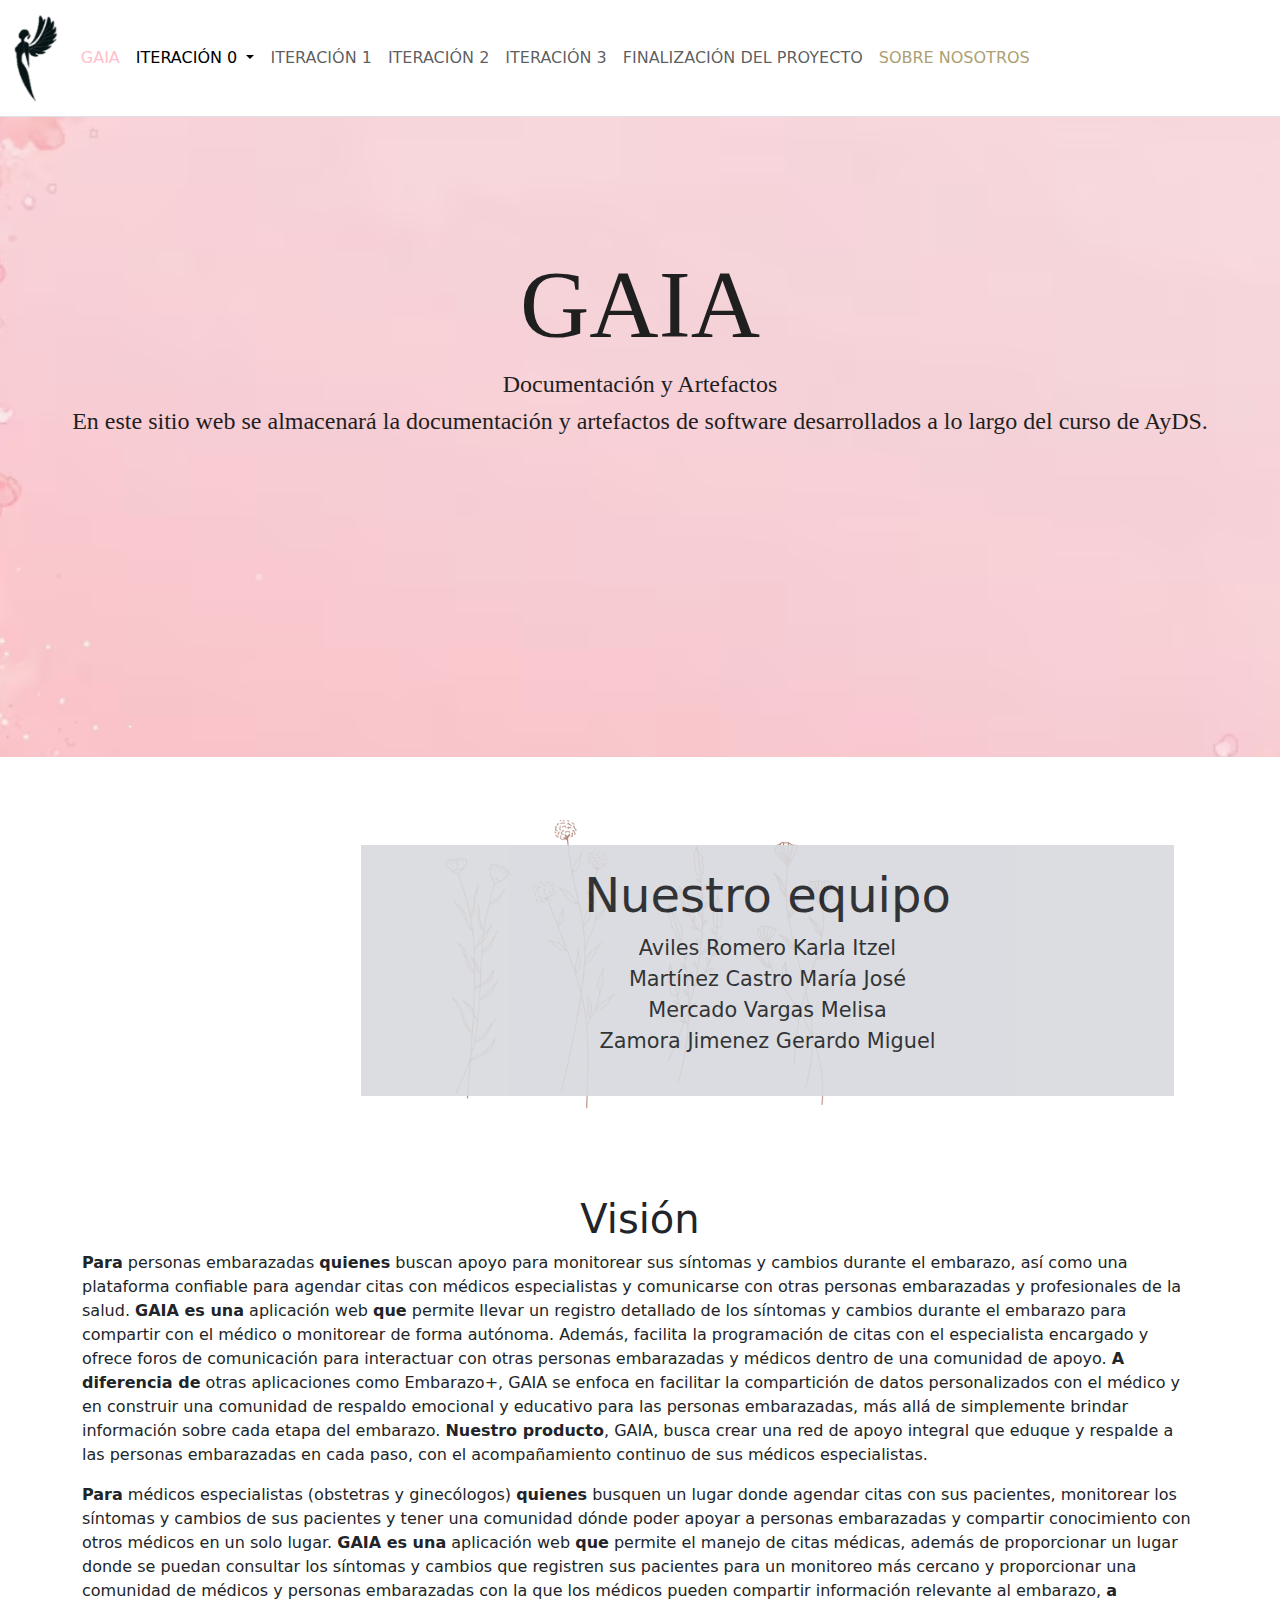
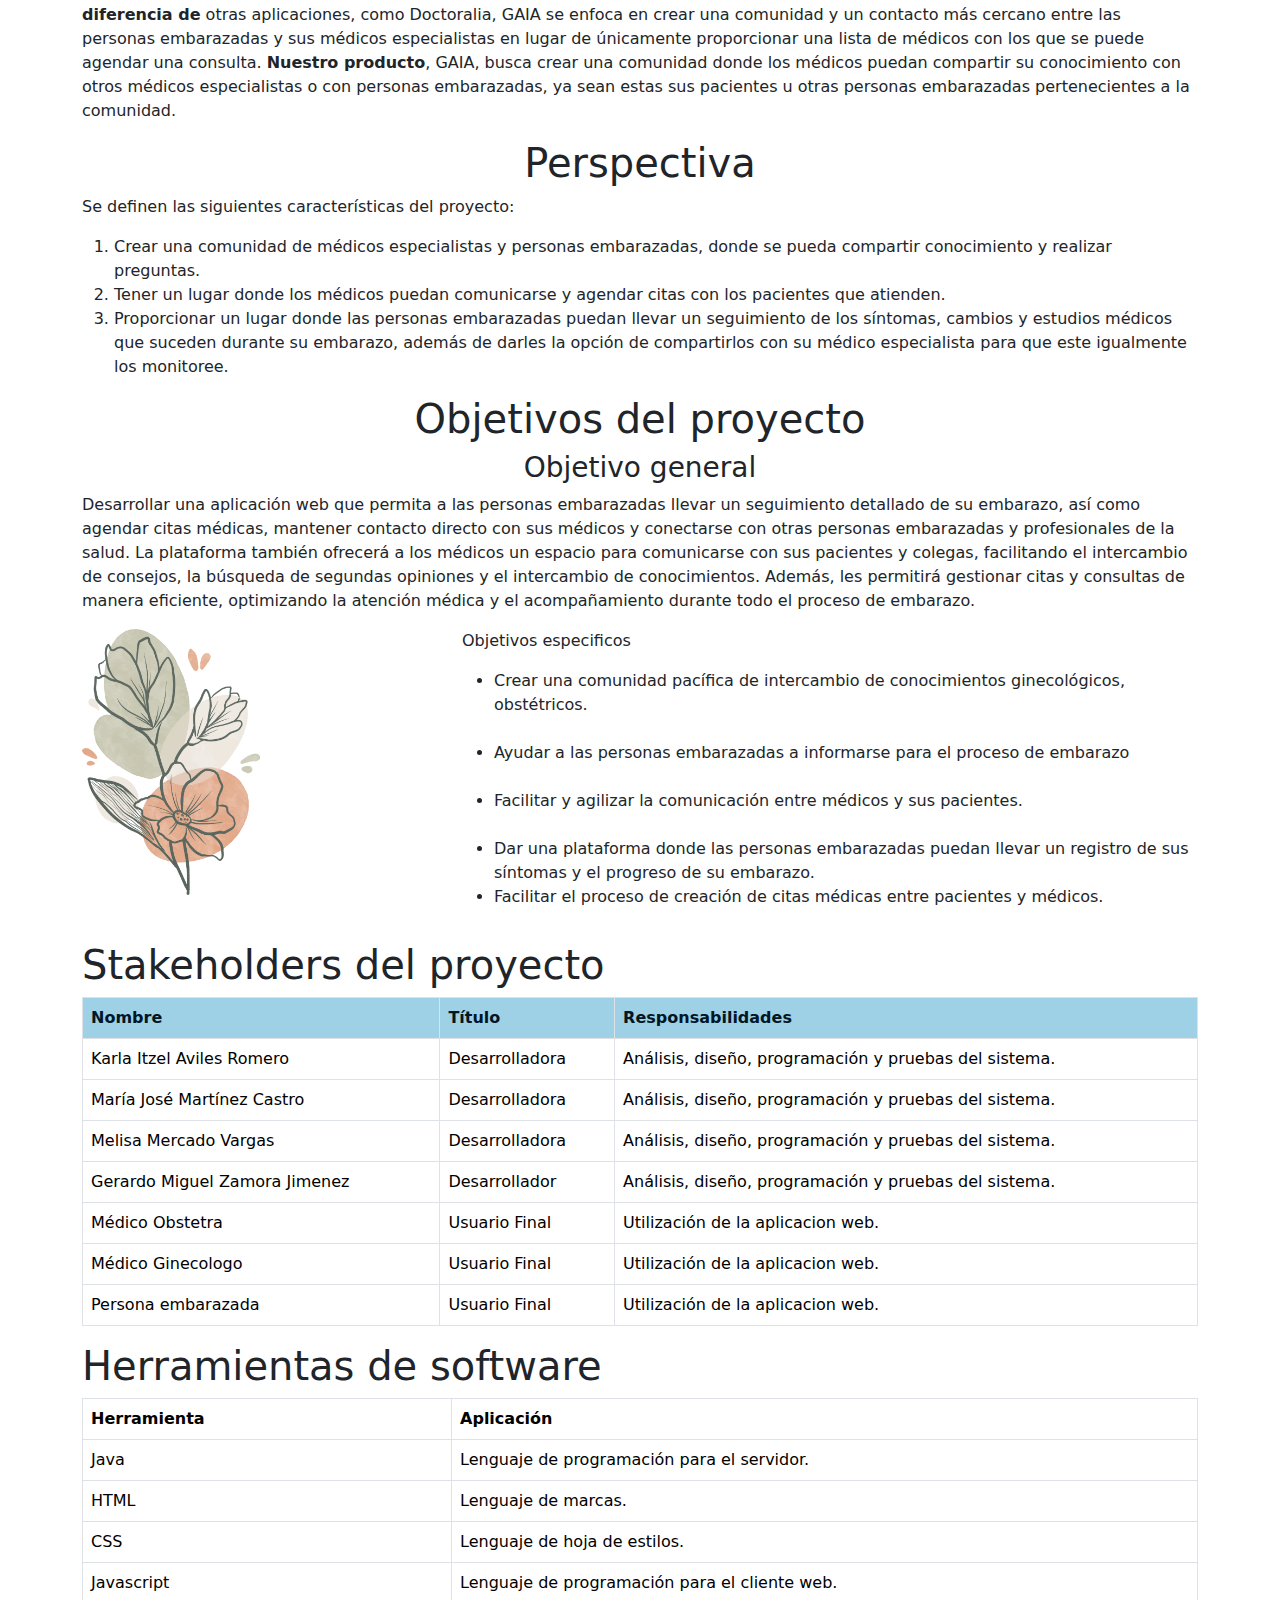
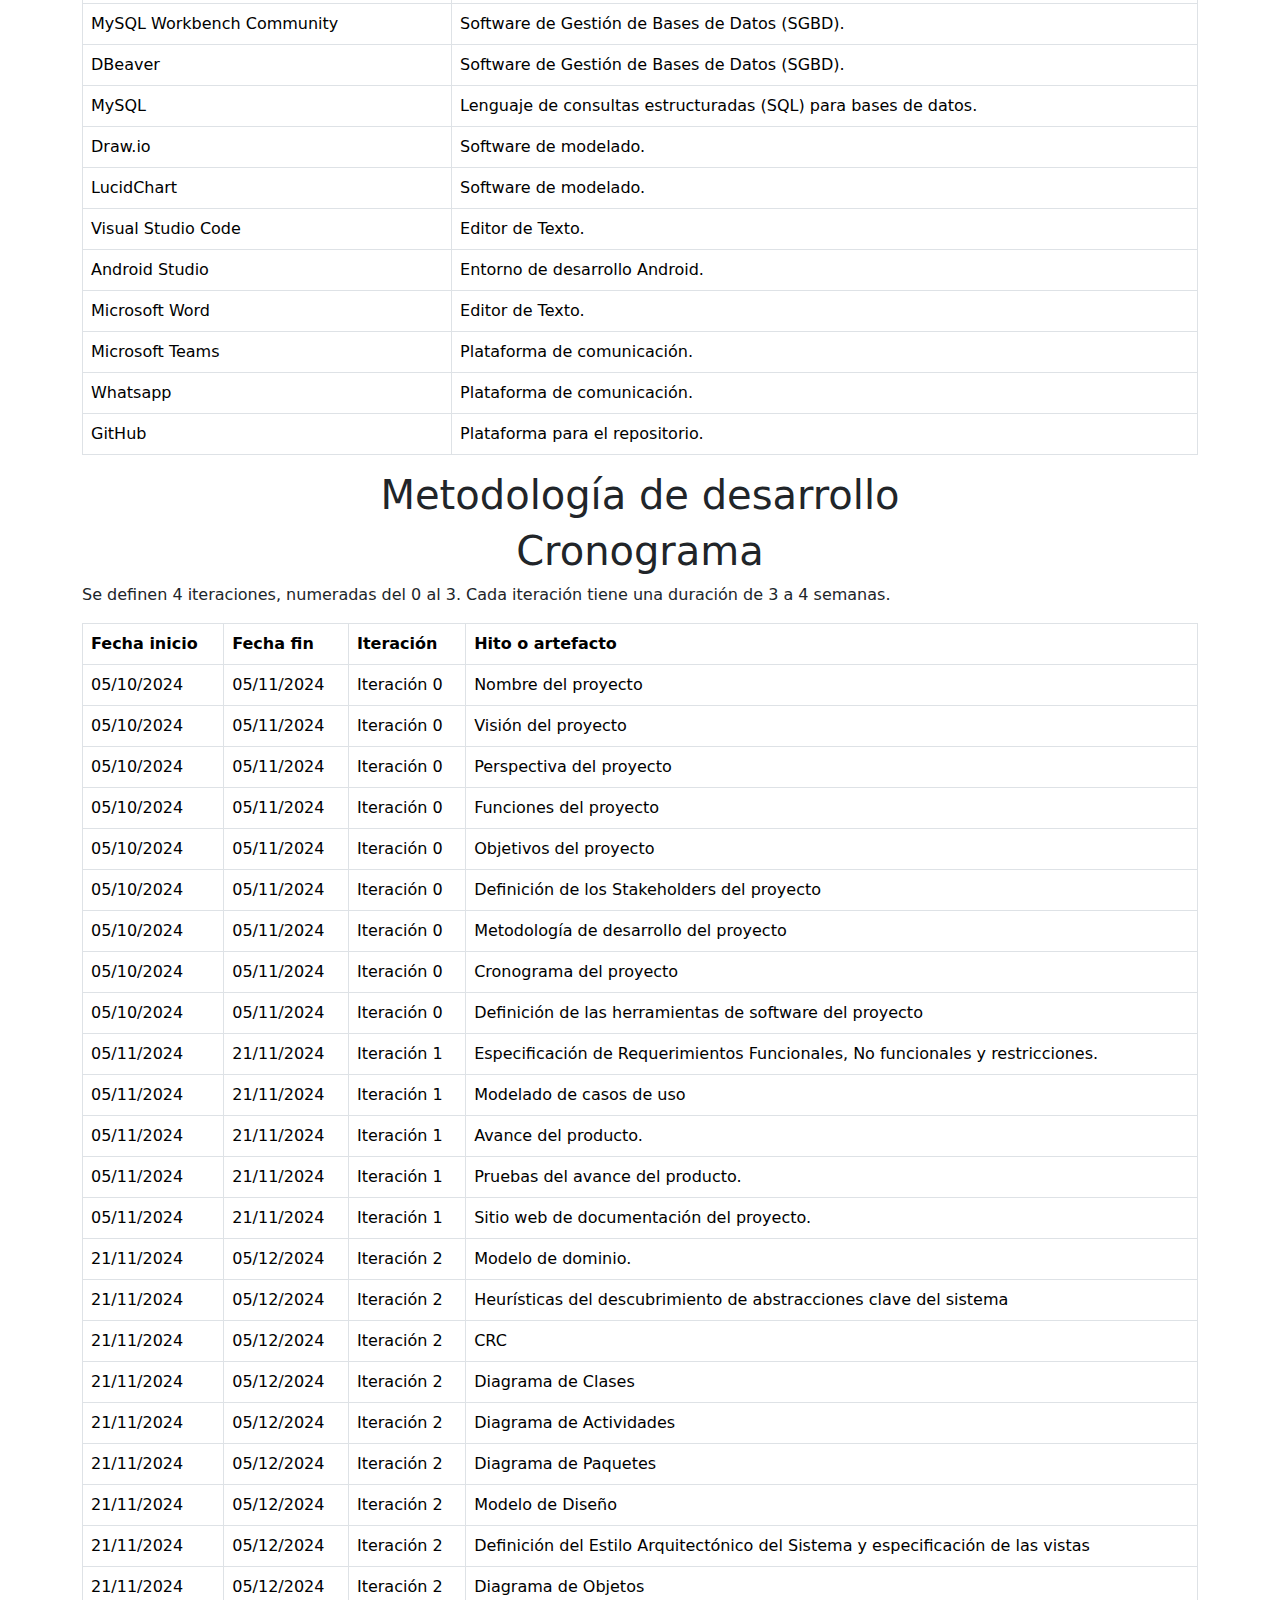
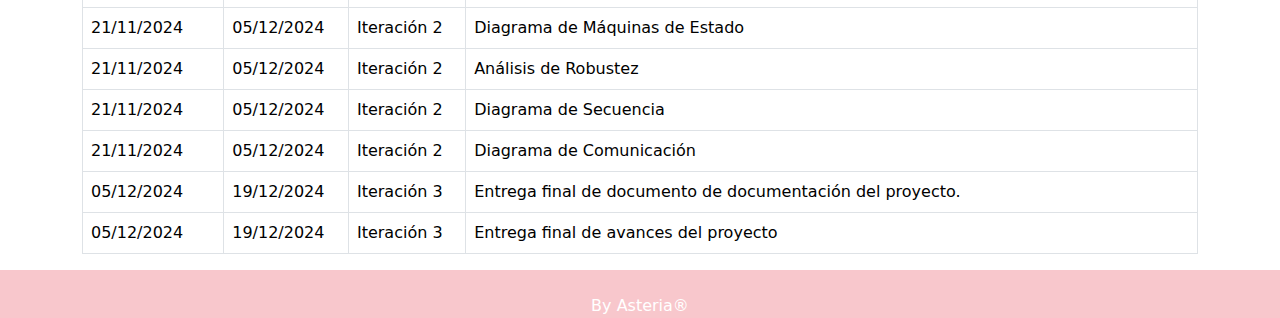
==== commit 4f7b1ee5: "Update index.html" ====
--- a/index.html
+++ b/index.html
@@ -41,6 +41,9 @@
                                    <li><a class="dropdown-item" href="domcrc.html">Modelo de dominio</a></li>
                                    <li><a class="dropdown-item" href="clases.html">Diagrama de clases y E-R</a></li>
                                    <li><a class="dropdown-item" href="paquetes.html">Diagrama de paquetes</a></li>
+                                   <li><a class="dropdown-item" href="actividad.html">Diagrama de Actividades</a></li>
+                                   <li><a class="dropdown-item" href="componentes.html">Diagrama de Componentes</a></li>
+                                   <li><a class="dropdown-item" href="despliegue.html">Diagrama de Despliegue</a></li>
                               </ul>
                          </li>
                          <li class="nav-item">
@@ -51,6 +54,9 @@
                          </li>
                          <li class="nav-item">
                               <a class="nav-link" href="iter3.html">ITERACIÓN 3</a>
+                         </li>
+                         <li class="nav-item">
+                              <a class="nav-link" href="final.html">FINALIZACIÓN DEL PROYECTO</a>
                          </li>
                          <li class="nav-item float-right ">
                               <a class="nav-link" href="Asteria.html" style="color:#AD9F71">SOBRE NOSOTROS</a>
@@ -870,4 +876,4 @@
      </footer>
 </body>
 
-</html>+</html>
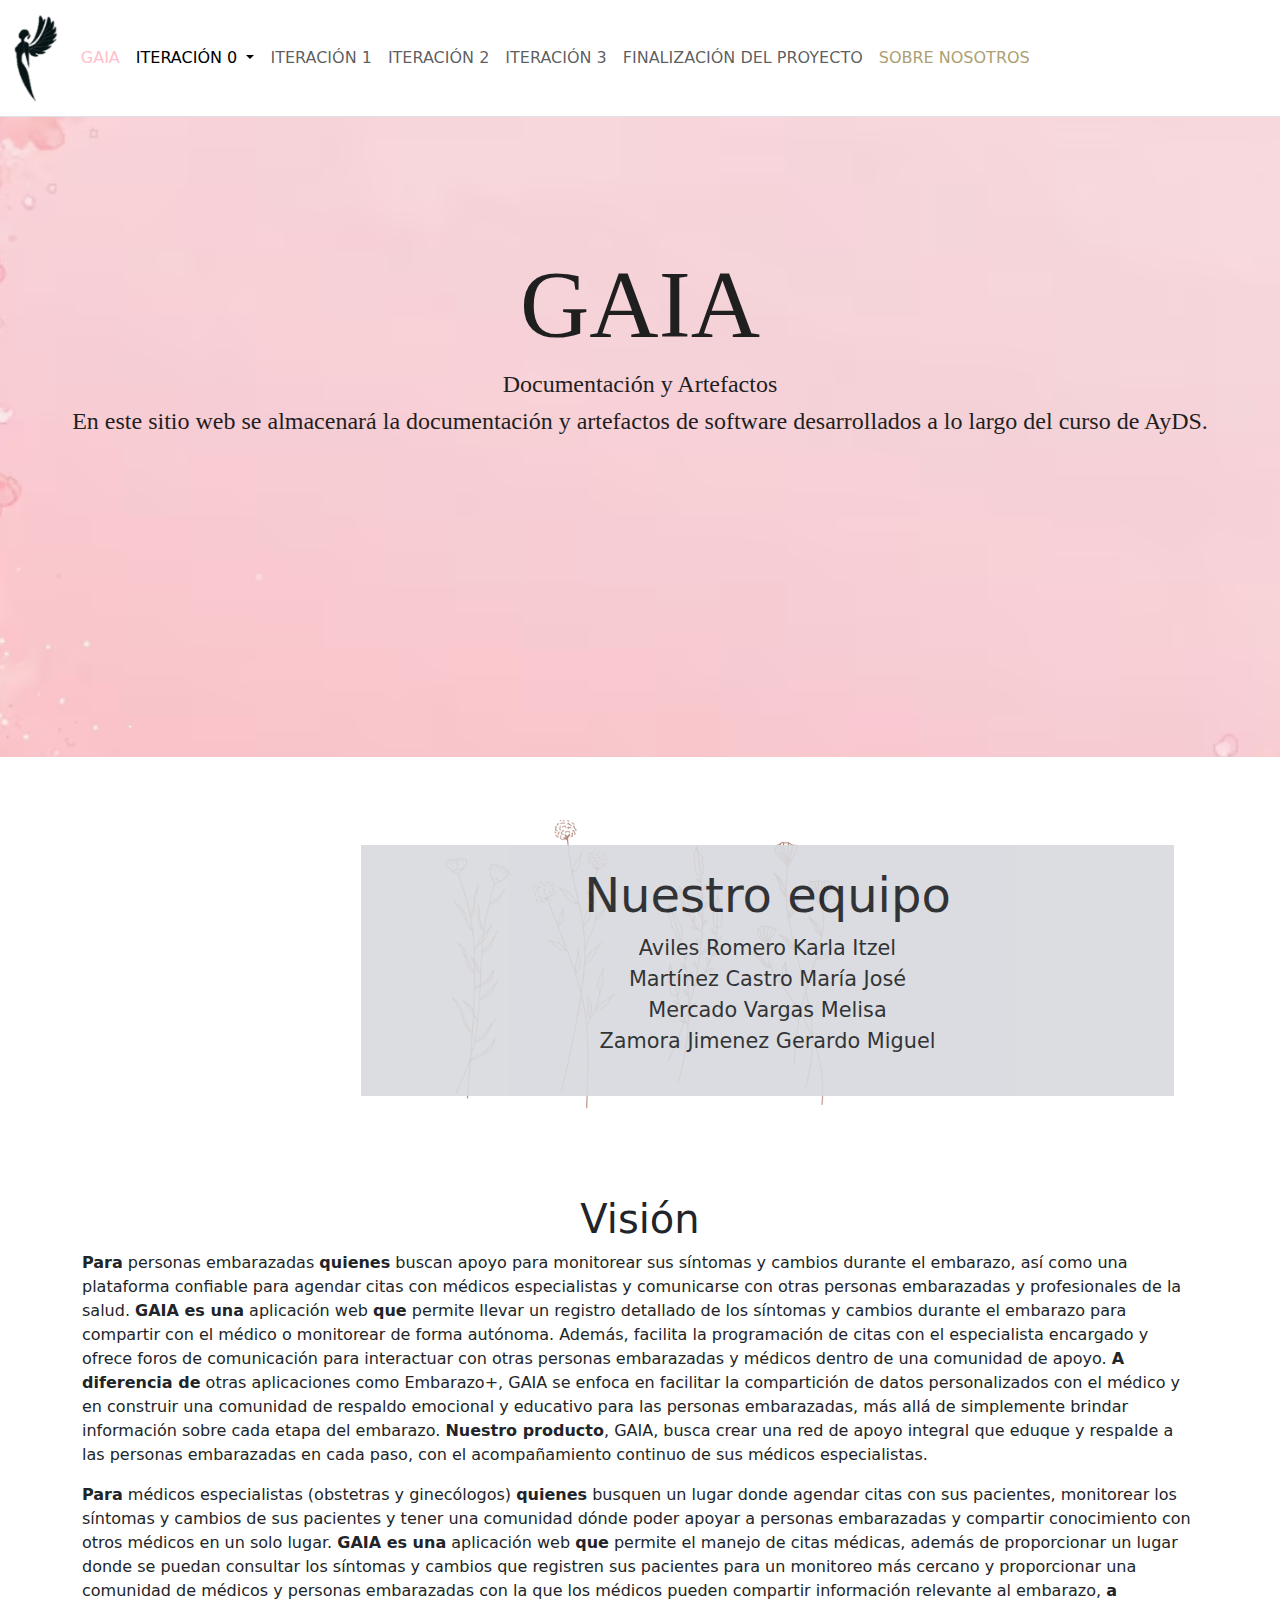
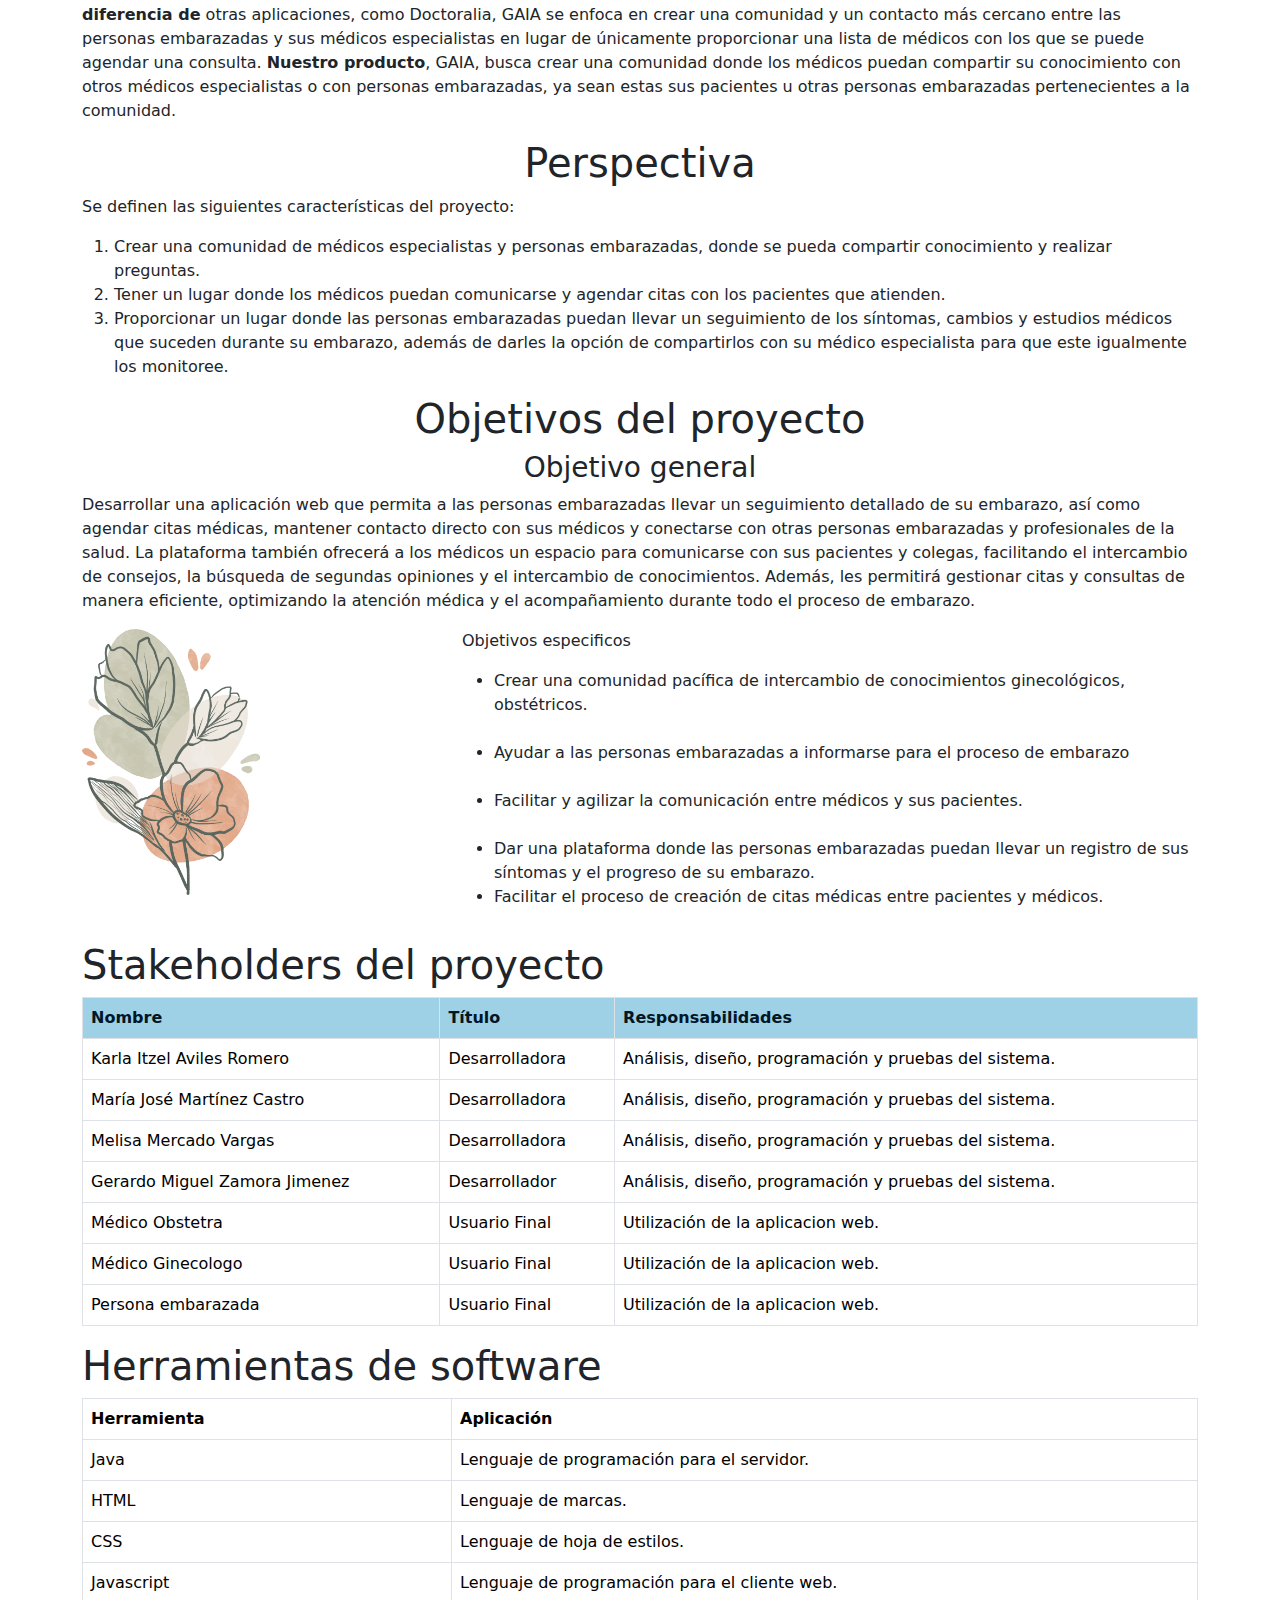
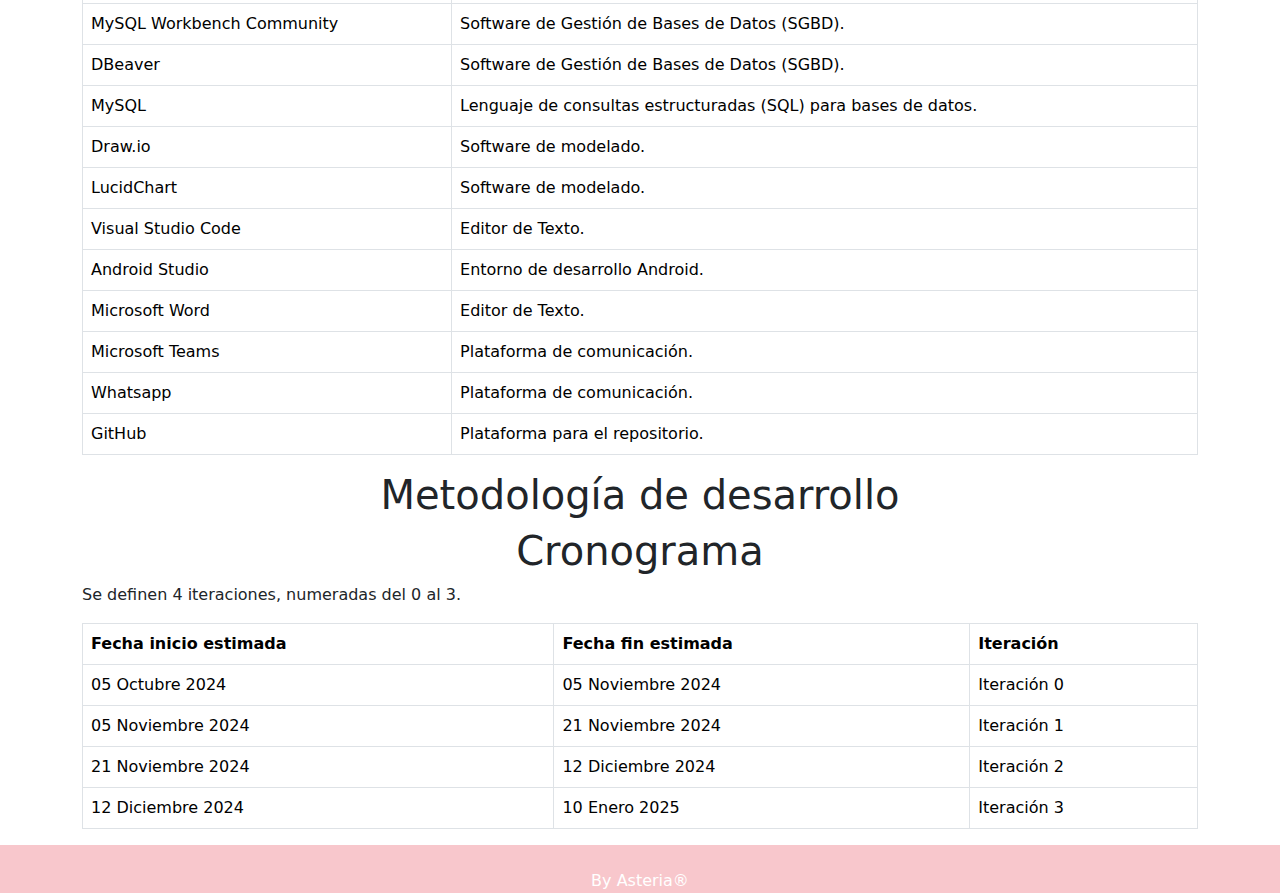
==== commit f7bf17bb: "Update index.html" ====
--- a/index.html
+++ b/index.html
@@ -8,7 +8,7 @@
           integrity="sha384-YvpcrYf0tY3lHB60NNkmXc5s9fDVZLESaAA55NDzOxhy9GkcIdslK1eN7N6jIeHz"
           crossorigin="anonymous"></script>
      <meta charset="utf-8">
-     <link rel="stylesheet" href="rhea.css" media="screen">
+     <link rel="stylesheet" href="gaia.css" media="screen">
      <link id="u-theme-google-font" rel="stylesheet"
           href="https://fonts.googleapis.com/css?family=Roboto:100,100i,300,300i,400,400i,500,500i,700,700i,900,900i|Open+Sans:300,300i,400,400i,600,600i,700,700i,800,800i">
      <title>GAIA</title>
@@ -445,424 +445,39 @@
           <h1 class="">
                <center>Cronograma</center>
           </h1>
-          <p>Se definen 4 iteraciones, numeradas del 0 al 3. Cada iteración tiene una duración de 3 a 4 semanas.
+          <p>Se definen 4 iteraciones, numeradas del 0 al 3.
           </p>
           <table class="table table-bordered">
                <thead>
-                    <th>Fecha inicio</th>
-                    <th>Fecha fin</th>
+                    <th>Fecha inicio estimada</th>
+                    <th>Fecha fin estimada</th>
                     <th>Iteración</th>
-                    <th>Hito o artefacto</th>
                </thead>
                <tbody>
-                    <tr>
-                         <td>
-                              05/10/2024
-                         </td>
-                         <td>
-                              05/11/2024
-                         </td>
-                         <td>
-                              Iteración 0
-                         </td>
-                         <td>
-                              Nombre del proyecto
-                         </td>
-                    </tr>
-                    <tr>
-                         <td>
-                              05/10/2024
-                         </td>
-                         <td>
-                              05/11/2024
-                         </td>
-                         <td>
-                              Iteración 0
-                         </td>
-                         <td>
-                              Visión del proyecto
-                         </td>
-                    </tr>
-                    <tr>
-                         <td>
-                              05/10/2024
-                         </td>
-                         <td>
-                              05/11/2024
-                         </td>
-                         <td>
-                              Iteración 0
-                         </td>
-                         <td>
-                              Perspectiva del proyecto
-                         </td>
-                    </tr>
-                    <tr>
-                         <td>
-                              05/10/2024
-                         </td>
-                         <td>
-                              05/11/2024
-                         </td>
-                         <td>
-                              Iteración 0
-                         </td>
-                         <td>
-                              Funciones del proyecto
-                         </td>
-                    </tr>
-                    <tr>
-                         <td>
-                              05/10/2024
-                         </td>
-                         <td>
-                              05/11/2024
-                         </td>
-                         <td>
-                              Iteración 0
-                         </td>
-                         <td>
-                              Objetivos del proyecto
-                         </td>
-                    </tr>
-                    <tr>
-                         <td>
-                              05/10/2024
-                         </td>
-                         <td>
-                              05/11/2024
-                         </td>
-                         <td>
-                              Iteración 0
-                         </td>
-                         <td>
-                              Definición de los Stakeholders del proyecto
-                         </td>
-                    </tr>
-                    <tr>
-                         <td>
-                              05/10/2024
-                         </td>
-                         <td>
-                              05/11/2024
-                         </td>
-                         <td>
-                              Iteración 0
-                         </td>
-                         <td>
-                              Metodología de desarrollo del proyecto
-                         </td>
-                    </tr>
-                    <tr>
-                         <td>
-                              05/10/2024
-                         </td>
-                         <td>
-                              05/11/2024
-                         </td>
-                         <td>
-                              Iteración 0
-                         </td>
-                         <td>
-                              Cronograma del proyecto
-                         </td>
-                    </tr>
-                    <tr>
-                         <td>
-                              05/10/2024
-                         </td>
-                         <td>
-                              05/11/2024
-                         </td>
-                         <td>
-                              Iteración 0
-                         </td>
-                         <td>
-                              Definición de las herramientas de software del proyecto
-                         </td>
-                    </tr>
-                    <tr>
-                         <td>
-                              05/11/2024
-                         </td>
-                         <td>
-                              21/11/2024
-                         </td>
-                         <td>
-                              Iteración 1
-                         </td>
-                         <td>
-                              Especificación de Requerimientos Funcionales, No funcionales y restricciones.
-                         </td>
-                    </tr>
-                    <tr>
-                         <td>
-                              05/11/2024
-                         </td>
-                         <td>
-                              21/11/2024
-                         </td>
-                         <td>
-                              Iteración 1
-                         </td>
-                         <td>
-                              Modelado de casos de uso
-                         </td>
-                    </tr>
-                    <tr>
-                         <td>
-                              05/11/2024
-                         </td>
-                         <td>
-                              21/11/2024
-                         </td>
-                         <td>
-                              Iteración 1
-                         </td>
-                         <td>
-                              Avance del producto.
-                         </td>
-                    </tr>
-                    <tr>
-                         <td>
-                              05/11/2024
-                         </td>
-                         <td>
-                              21/11/2024
-                         </td>
-                         <td>
-                              Iteración 1
-                         </td>
-                         <td>
-                              Pruebas del avance del producto.
-                         </td>
-                    </tr>
-                    <tr>
-                         <td>
-                              05/11/2024
-                         </td>
-                         <td>
-                              21/11/2024
-                         </td>
-                         <td>
-                              Iteración 1
-                         </td>
-                         <td>
-                              Sitio web de documentación del proyecto.
-                         </td>
-                    </tr>
-                    <tr>
-                         <td>
-                              21/11/2024
-                         </td>
-                         <td>
-                              05/12/2024
-                         </td>
-                         <td>
-                              Iteración 2
-                         </td>
-                         <td>
-                              Modelo de dominio.
-                         </td>
-                    </tr>
-                    <tr>
-                         <td>
-                              21/11/2024
-                         </td>
-                         <td>
-                              05/12/2024
-                         </td>
-                         <td>
-                              Iteración 2
-                         </td>
-                         <td>
-                              Heurísticas del descubrimiento de abstracciones clave del sistema
-                         </td>
-                    </tr>
-                    <tr>
-                         <td>
-                              21/11/2024
-                         </td>
-                         <td>
-                              05/12/2024
-                         </td>
-                         <td>
-                              Iteración 2
-                         </td>
-                         <td>
-                              CRC
-                         </td>
-                    </tr>
-                    <tr>
-                         <td>
-                              21/11/2024
-                         </td>
-                         <td>
-                              05/12/2024
-                         </td>
-                         <td>
-                              Iteración 2
-                         </td>
-                         <td>
-                              Diagrama de Clases
-                         </td>
-                    </tr>
-                    <tr>
-                         <td>
-                              21/11/2024
-                         </td>
-                         <td>
-                              05/12/2024
-                         </td>
-                         <td>
-                              Iteración 2
-                         </td>
-                         <td>
-                              Diagrama de Actividades
-                         </td>
-                    </tr>
-                    <tr>
-                         <td>
-                              21/11/2024
-                         </td>
-                         <td>
-                              05/12/2024
-                         </td>
-                         <td>
-                              Iteración 2
-                         </td>
-                         <td>
-                              Diagrama de Paquetes
-                         </td>
-                    </tr>
-                    <tr>
-                         <td>
-                              21/11/2024
-                         </td>
-                         <td>
-                              05/12/2024
-                         </td>
-                         <td>
-                              Iteración 2
-                         </td>
-                         <td>
-                              Modelo de Diseño
-                         </td>
-                    </tr>
-                    <tr>
-                         <td>
-                              21/11/2024
-                         </td>
-                         <td>
-                              05/12/2024
-                         </td>
-                         <td>
-                              Iteración 2
-                         </td>
-                         <td>
-                              Definición del Estilo Arquitectónico del Sistema y especificación de las vistas
-                         </td>
-                    </tr>
-                    <tr>
-                         <td>
-                              21/11/2024
-                         </td>
-                         <td>
-                              05/12/2024
-                         </td>
-                         <td>
-                              Iteración 2
-                         </td>
-                         <td>
-                              Diagrama de Objetos
-                         </td>
-                    </tr>
-                    <tr>
-                         <td>
-                              21/11/2024
-                         </td>
-                         <td>
-                              05/12/2024
-                         </td>
-                         <td>
-                              Iteración 2
-                         </td>
-                         <td>
-                              Diagrama de Máquinas de Estado
-
-                         </td>
-                    </tr>
-                    <tr>
-                         <td>
-                              21/11/2024
-                         </td>
-                         <td>
-                              05/12/2024
-                         </td>
-                         <td>
-                              Iteración 2
-                         </td>
-                         <td>
-                              Análisis de Robustez
-
-                         </td>
-                    </tr>
-                    <tr>
-                         <td>
-                              21/11/2024
-                         </td>
-                         <td>
-                              05/12/2024
-                         </td>
-                         <td>
-                              Iteración 2
-                         </td>
-                         <td>
-                              Diagrama de Secuencia
-                         </td>
-                    </tr>
-                    <tr>
-                         <td>
-                              21/11/2024
-                         </td>
-                         <td>
-                              05/12/2024
-                         </td>
-                         <td>
-                              Iteración 2
-                         </td>
-                         <td>
-                              Diagrama de Comunicación
-                         </td>
-                    </tr>
-                    <tr>
-                         <td>
-                              05/12/2024
-                         </td>
-                         <td>
-                              19/12/2024
-                         </td>
-                         <td>
-                              Iteración 3
-                         </td>
-                         <td>
-                              Entrega final de documento de documentación del proyecto.
-                         </td>
-                    </tr>
-                    <tr>
-                         <td>
-                              05/12/2024
-                         </td>
-                         <td>
-                              19/12/2024
-                         </td>
-                         <td>
-                              Iteración 3
-                         </td>
-                         <td>
-                              Entrega final de avances del proyecto
-                         </td>
-                    </tr>
+                <tr>
+                     <td>05 Octubre 2024</td>
+                     <td>05 Noviembre 2024</td>
+                     <td>Iteración 0</td>
+                </tr>
+
+                <tr>
+                     <td>05 Noviembre 2024</td>
+                     <td>21 Noviembre 2024</td>
+                     <td>Iteración 1</td>
+                </tr>
+
+                <tr>
+                     <td>21 Noviembre 2024</td>
+                     <td>12 Diciembre 2024</td>
+                     <td>Iteración 2</td>
+                </tr>
+
+                <tr>
+                     <td>12 Diciembre 2024</td>
+                     <td>10 Enero 2025</td>
+                     <td>Iteración 3</td>
+                </tr>
+
                </tbody>
           </table>
 
--- a/gaia.css
+++ b/gaia.css
@@ -0,0 +1,234 @@
+/*header y navbar*/
+.header {
+    list-style-type: none;
+    margin: 0;
+    padding: 0;
+    overflow: hidden;
+    background-color: #000E29;
+    height: 90px;
+    margin-bottom: -60px;
+    display: block;
+  }
+  
+  .header_item {
+    float: right;
+  }
+  
+  .header_link {
+    display: block;
+    color: #979DAC;
+    text-align: center;
+    padding: 14px 16px;
+    text-decoration: none;
+    font-size: 100%;
+    padding-top: 30%;
+  }
+  
+  
+  .active {
+    color: #AD9F71;
+  }
+  
+  .logo{
+    max-width: 90px;
+    max-height: 90px;
+    float: left;
+    padding-left: 2%;
+  }
+  /*titulo y eslogan*/
+  .background_intro{
+    background-image: url("img/estrellas.jpg");
+    background-size: cover;
+     height: 80%;
+     width: auto;
+     margin-left: -10px;
+     margin-right: -10px;
+  }
+  
+  .background_intro_rhea{
+    background-image: url("img/section1.png");
+    background-size: cover;
+    height: 40rem;
+     width: auto;
+     margin-left: -10px;
+     margin-right: -10px;
+  }
+  
+  .h1_title{
+    font-size: 600%;
+    color: #1F1F1F;
+    padding-top: 10%;
+    font-family: Georgia, 'Times New Roman', Times, serif;
+  }
+  
+  .text_title{
+    font-size: 150%;
+    color: #1F1F1F;
+    font-family: Georgia, 'Times New Roman', Times, serif;
+  }
+  
+  /*Misión y visión*/
+  .titulo_mv{
+    color: #000;
+    font-size: 300%;
+  }
+  
+  .text_mv{
+    font-size: 130%;
+    color: #000;
+  }
+  .column {
+    float: left;
+    width: 35%;
+    padding-left: 10%;
+  }
+  
+  .row:after {
+    content: "";
+    display: table;
+    clear: both;
+  }
+  /*filosofía*/
+  
+  .img_filo {
+    flex: 50%;
+    max-width: 40%;
+    padding: 0 4px;
+    opacity: 0.7;
+  }
+  
+  @media screen and (max-width: 800px) {
+    .img_filo {
+      flex: 50%;
+      max-width: 50%;
+    }
+  }
+  
+  .contenedor{
+    position: relative;
+  }
+  
+  .filo_box{
+    position: absolute;
+    background-color: #d7d9de;
+    opacity: 0.9;
+    color: black;
+    padding-top: 2%;
+    padding-bottom: 2%;
+    padding-left: 20%;
+    padding-right: 20%;
+    display: inline-block;
+    text-align: center;
+    top: 20%;
+    left: 25%;
+    text-shadow: #1B1D22;
+    text-wrap: balance;
+  }
+  
+  .filo_title{
+  font-size: 300%;
+  color: #1B1D22;
+  }
+  
+  .filo_text{
+    font-size: 130%;
+    color: #1B1D22;
+    opacity: 100;
+  }
+  
+  .filo_box > img{
+      display: block;
+  }
+  
+  @media screen and (max-width: 800px) {
+    .filo_box{
+      flex: 50%;
+      max-width: 50%;
+    }
+  }
+  /*Texto e img objetivo*/
+  .imgVal{
+    width: 50%;
+    height: auto;
+  }
+  .textVal{
+    font-size: 130%;
+    color: #000;
+    
+  }
+  
+  .txtObj{
+    font-size: 130%;
+    color: #000;
+    margin-left: 1%;
+  }
+  
+  /*Valores*/
+  .textVal1{
+    font-size: 150%;
+    text-align: center;
+    color: #000;
+  }
+  
+  .grid-container{
+    display: grid;
+    grid-template-columns: auto auto auto;
+    padding: 10px;
+  }
+  
+  .grid-item {
+    padding: 20px;
+  }
+  
+  .grid-title{
+    font-size: 160%;
+    font-weight: bold;
+    text-align: center;
+    color: #BBC0C9;
+  }
+  
+  .grid-text{
+    font-size: 120%;
+    text-align: center;
+    padding-left: 20%;
+    padding-right: 20%;
+    color: #BBC0C9;
+  }
+  
+  i {
+    background: #9B8C59;
+    border-radius: 10%;
+    font-size: 10%;
+    text-align: center;
+    border-radius: 50%;
+    display:inline-block;
+    padding: 7%;
+  }
+  
+  .icon {
+    display:block;
+    width: 50px;
+    height: auto;
+  }
+  
+  /*politicas*/
+  .container3{
+    padding-left: 10%;
+    padding-right: 10%;
+  }
+  
+  .textPol{
+    font-size: 120%;
+    color: #BBC0C9;
+  }
+  
+  /*Footer*/
+  .footer {
+     position:relative;
+     width: 100%;
+     height: 10%;
+     background-color: #F8C7CC;
+     color: white;
+     bottom: 0%;
+  }
+  
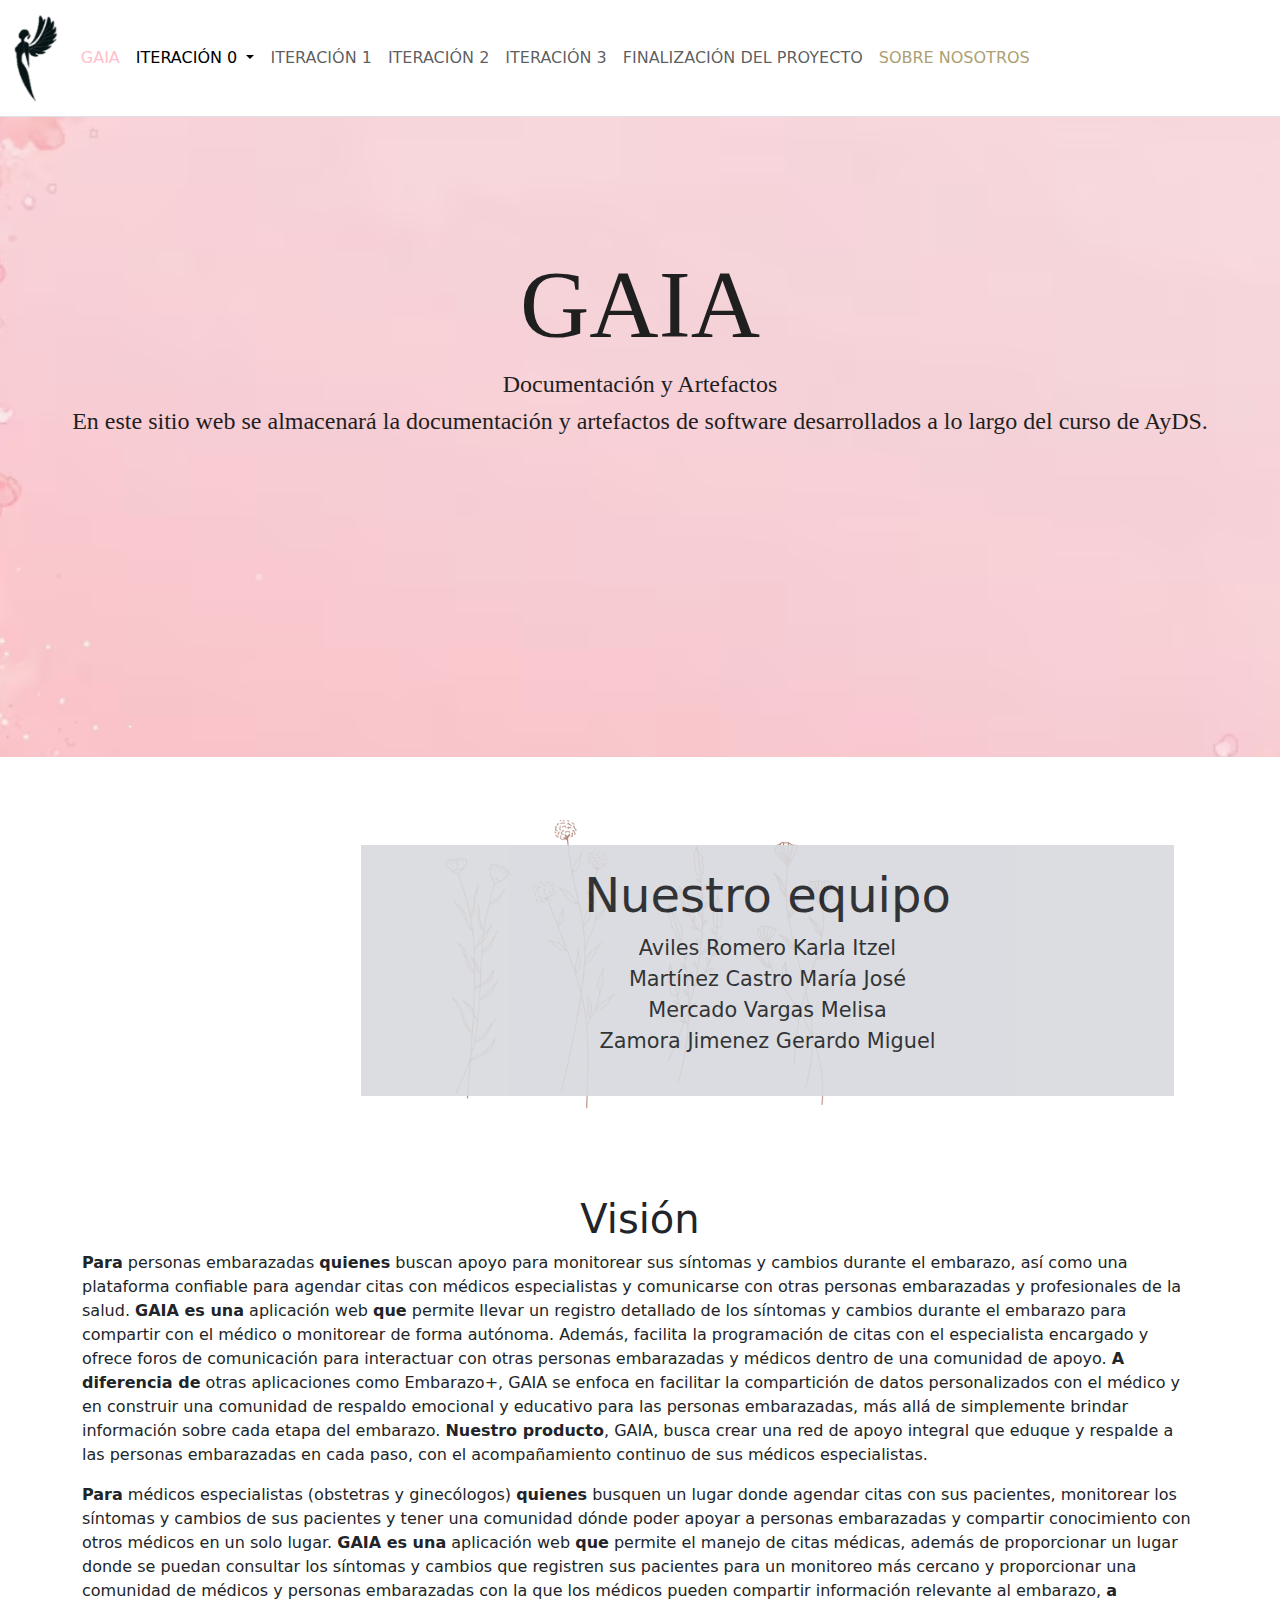
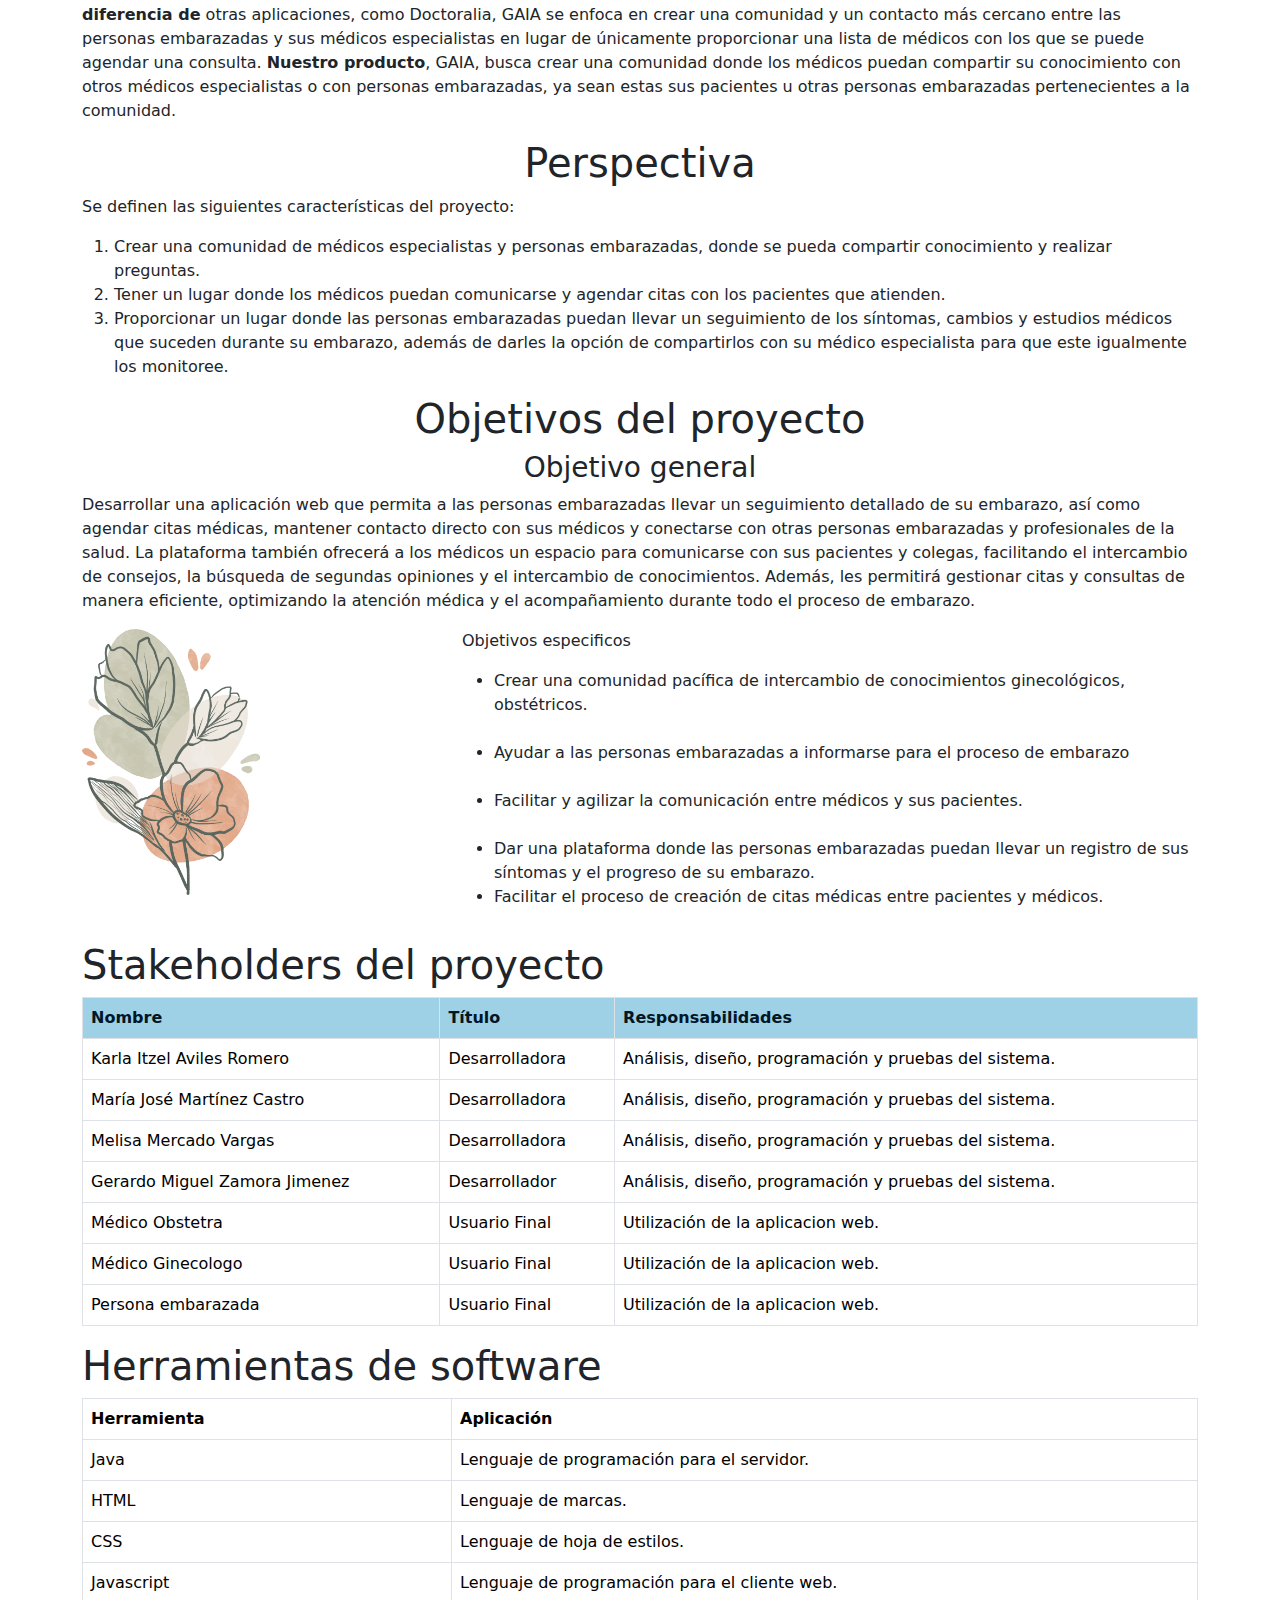
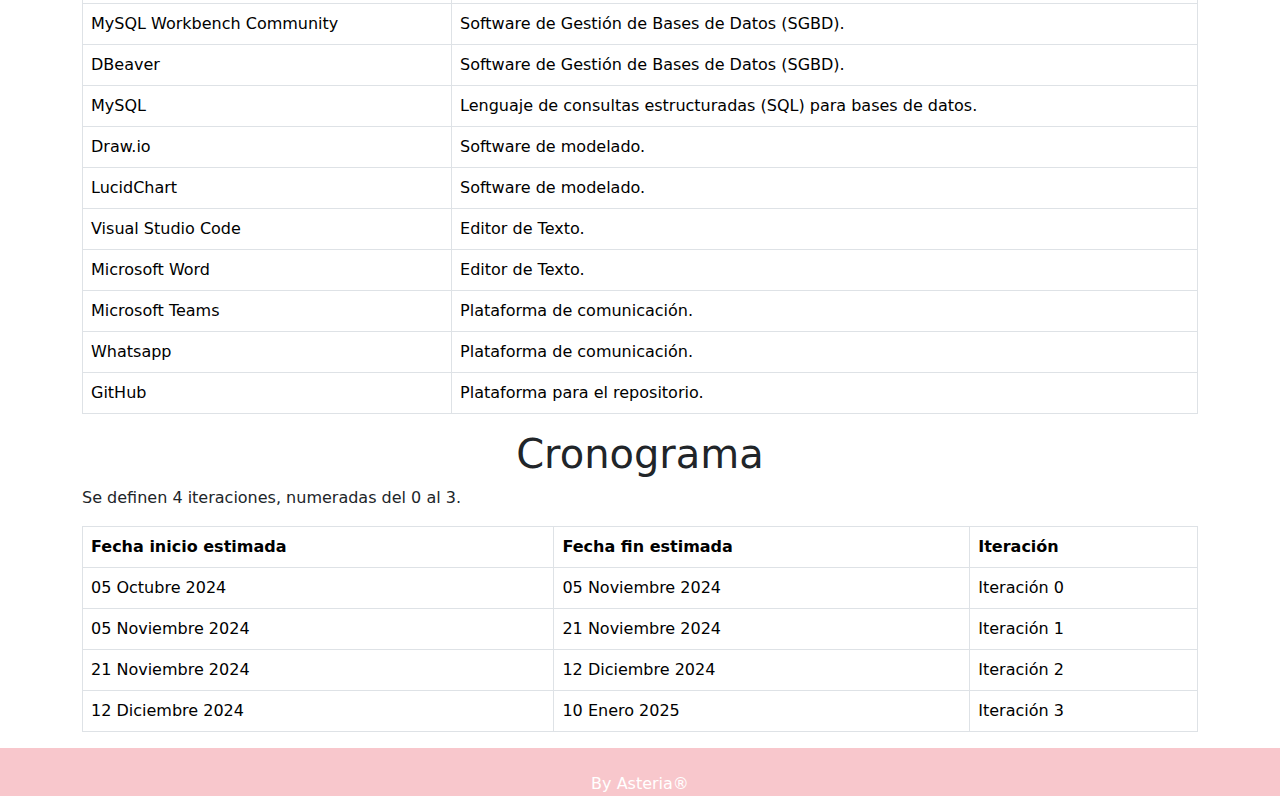
==== commit c5ae4a7b: "Update index.html" ====
--- a/index.html
+++ b/index.html
@@ -397,14 +397,6 @@
                     </tr>
                     <tr>
                          <td>
-                              Android Studio
-                         </td>
-                         <td>
-                              Entorno de desarrollo Android.
-                         </td>
-                    </tr>
-                    <tr>
-                         <td>
                               Microsoft Word
                          </td>
                          <td>
@@ -437,10 +429,6 @@
                     </tr>
                </tbody>
           </table>
-
-          <h1 class="">
-               <center>Metodología de desarrollo</center>
-          </h1>
 
           <h1 class="">
                <center>Cronograma</center>
